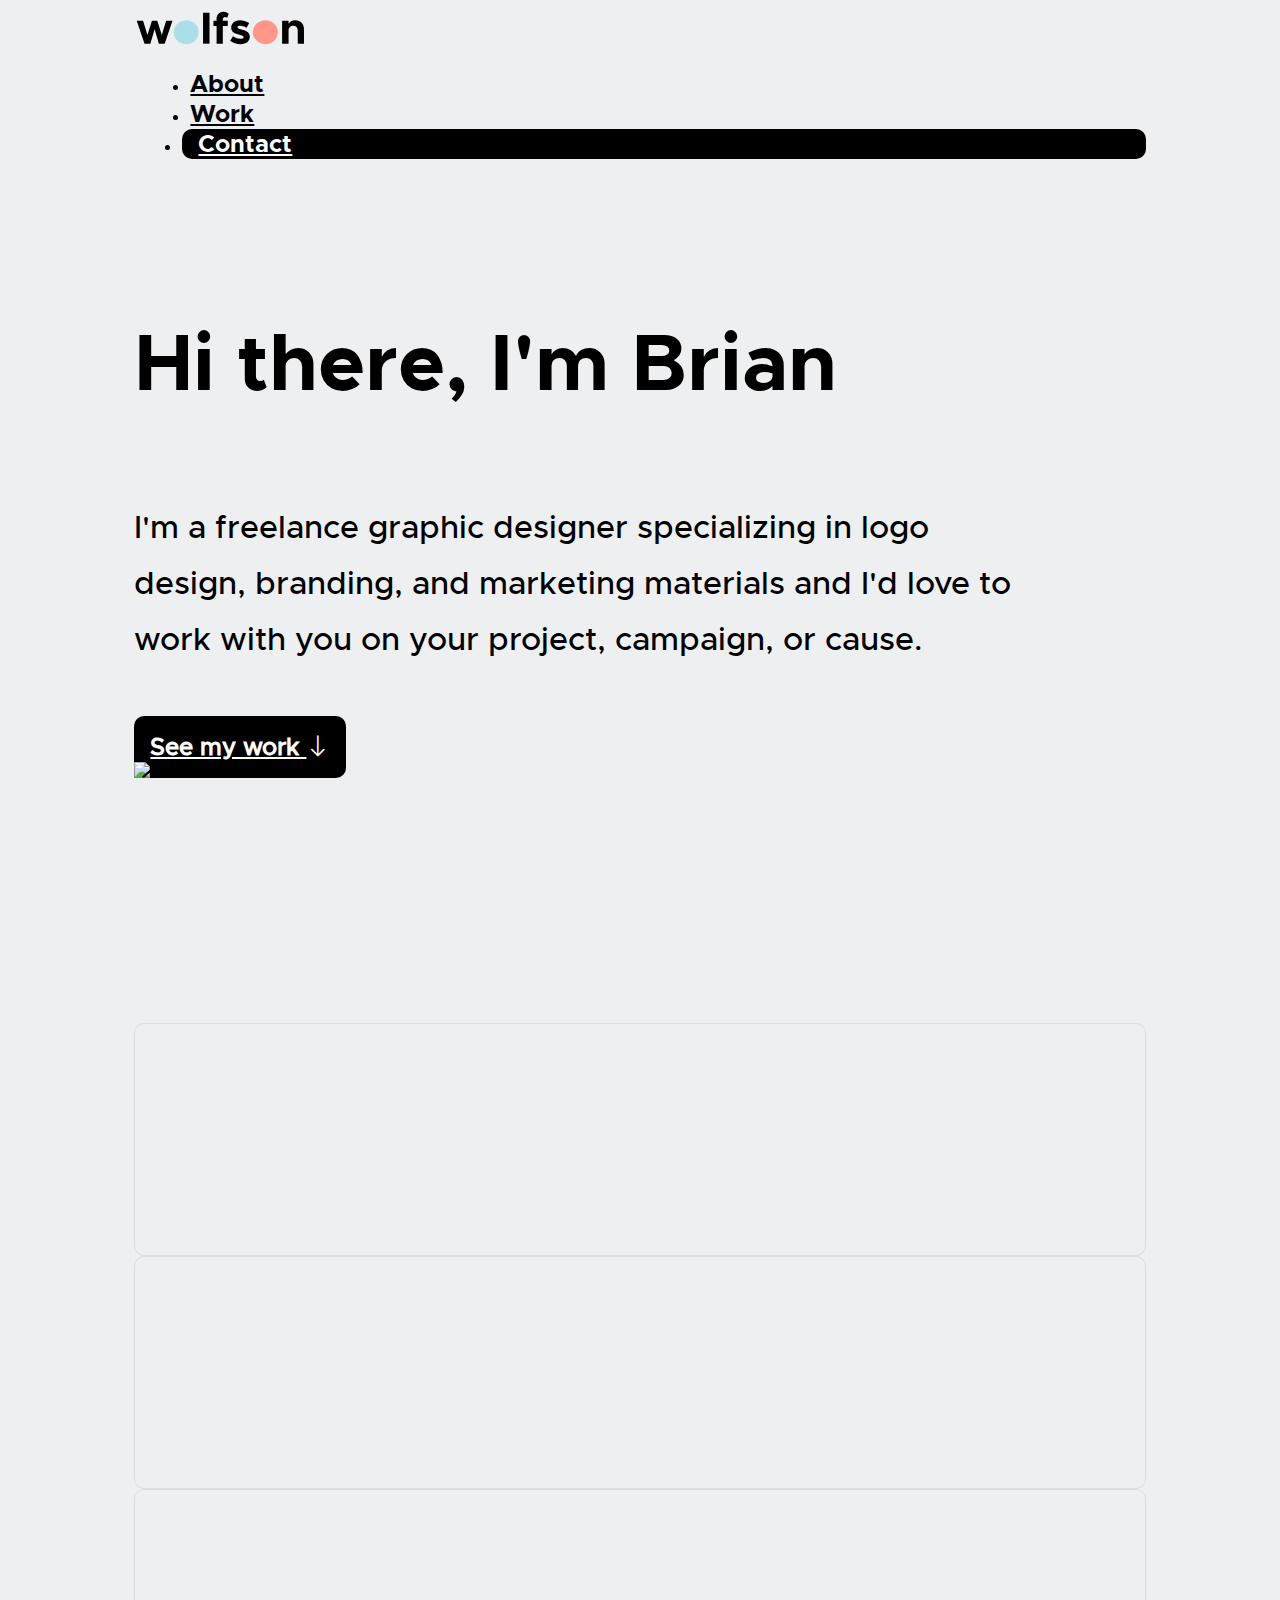
==== index.html @ 8f1c0a2b "1" ====
<!doctype html>
<html lang="en">
  <head>
    <meta charset="utf-8">
    <meta name="viewport" content="width=device-width, initial-scale=1">

    <meta name="title" content="Brian Wolfson - Graphic Designer in Washington, DC">
    <meta name="description" content="Brian Wolfson is an experienced graphic designer in Washington, D.C. I'm passionate about helping progressive campaigns and causes succeed.">
    <meta name="keywords" content="graphic design, washington d.c., political design, progressive, campaign, non-profit, branding">

    <meta name="robots" content="index, follow">
    <meta http-equiv="Content-Type" content="text/html; charset=utf-8">
    <meta name="language" content="English">
    <meta name="author" content="Brian Wolfson">

    <link href="https://cdn.jsdelivr.net/npm/bootstrap@5.1.3/dist/css/bootstrap.min.css" rel="stylesheet" integrity="sha384-1BmE4kWBq78iYhFldvKuhfTAU6auU8tT94WrHftjDbrCEXSU1oBoqyl2QvZ6jIW3" crossorigin="anonymous">
    <link rel="stylesheet" href="https://cdn.jsdelivr.net/npm/bootstrap-icons@1.8.0/font/bootstrap-icons.css">


    <link rel="stylesheet" href="https://unpkg.com/aos@next/dist/aos.css" />

    <link href="assets/style.css" rel="stylesheet">

    <link rel="icon" href="assets/img/favicon.png">

    <title>Brian Wolfson &bull; Graphic Designer</title>
  </head>
  <body>

    <div id="top"></div>

    <!-- Nav -->

    <nav class="navbar navbar-expand mx-auto">
      <div class="navbar-container container-fluid">
        <a class="navbar-brand" href="#">
          <img src="assets/img/fullcolorlogo.svg" height="40" alt="Brian Wolfson Logo">
        </a>
        <div class="collapse navbar-collapse" id="navbarSupportedContent">
          <ul class="navbar-nav ms-auto mb-2 mb-lg-0">
            <li class="nav-item">
              <a class="nav-link link-underline" href="#about">About</a>
            </li>
            <li class="nav-item">
              <a class="nav-link link-underline" href="#work">Work</a>
            </li>
            <!--<li class="nav-item">
              <a class="nav-link link-underline" href="#test">Testimonials</a>
            </li>-->
            <li class="nav-item nav-contact-button">
              <a class="nav-link" href="#contact">Contact</a>
            </li>
          </ul>
        </div>
      </div>
    </nav>

    <div class="hero-wrapper">
      <div class="hero-container container-fluid">
        <div class="row d-flex align-items-center">
          <div class="col-sm-7">
            <div class="hero-text">
              <h1>Hi there, I'm Brian</h1>
              <p>I'm a freelance graphic designer specializing in logo design, branding, and marketing materials and I'd love to work with you on your project, campaign, or cause.</p>
              <a type="button" href="#work" class="btn work-button">See my work <i class="bi bi-arrow-down"></i></a>
            </div>
          </div>
          <div class="col-sm-5">
            <div class="hero-text">
              <img class="d-block mx-lg-auto img-fluid" alt="#" src="assets/img/Headshot.png">
            </div>
          </div>
        </div>
      </div>
    </div>

    <div class="about-wrapper" id="about">
      <div class="about-container container-fluid">
        <div class="row d-flex ">
          <div class="col-sm-4 d-flex flex-column justify-content-around service-section">
              <div class="service-block">
                <div data-aos="fade-right">
                  <div class="d-flex align-items-center">
                    <div class="flex-shrink-0">
                      <div class="service-icon">
                        <i class="bi bi-vector-pen"></i>
                      </div>
                    </div>
                    <div class="flex-grow-1 service-block-text">
                      <h1>Visual Design</h1>
                    </div>
                  </div>
                </div>
              </div>

              <div class="service-block">
                <div data-aos="fade-right">
                  <div class="d-flex align-items-center">
                    <div class="flex-shrink-0">
                      <div class="service-icon">
                        <i class="bi bi-postcard"></i>
                      </div>
                    </div>
                    <div class="flex-grow-1 service-block-text">
                      <h1>Branding</h1>
                    </div>
                  </div>
                </div>
              </div>

              <div class="service-block">
                <div data-aos="fade-right">
                  <div class="d-flex align-items-center">
                    <div class="flex-shrink-0">
                      <div class="service-icon">
                        <i class="bi bi-map"></i>
                      </div>
                    </div>
                    <div class="flex-grow-1 service-block-text">
                      <h1>Marketing Materials</h1>
                    </div>
                  </div>
                </div>
              </div>
          </div>

          <div class="col-sm-8">
            <div class="bio-section">
              <div data-aos="fade-up">
                <h1>A Little Bit About Me</h1>
                <p>Experienced in both politics and design, I can bring a unique skill set, a breadth of knowledge, and a passion for design to your campaign or cause. I’ve previously worked on Capitol Hill, at a public affairs firm, on a successful Democratic state house campaign, and in the communications office of the Broward County Commission. Currently, I work as the in-house designer at <a target="_blank" class="hero-link" href="https://www.jstreet.org">J Street</a>, a progressive non-profit focused on a peaceful resolution to the Israeli-Palestinian conflict.</p>
              </div>
            </div>
          </div>
        </div>
      </div>
    </div>

    <div class="work-wrapper" id="work">
      <div class="work-container container-fluid">
        <div class="row">
          <div class="col-sm-4">
            <div data-aos="fade-up" class="work-block"><a href="https://www.behance.net/gallery/140203901/J-Street-Projects-March-2022" target="_blank">
              <img class="img-fluid" alt="" src="assets/img/portfolio/JStreetMarchPortfolio.png">
              <div class="work-text">
                <h1>J Street Projects, March 2022</h1>
                <p>In-house &bull; Marketing</p>
              </div>
            </a></div>
          </div>

          <div class="col-sm-4">
            <div data-aos="fade-up" class="work-block"><a href="https://www.behance.net/gallery/136981159/J-Street-Projects-January-2022" target="_blank">
              <img class="img-fluid" alt="" src="assets/img/portfolio/JStreetJanuaryPortfolio.png">
              <div class="work-text">
                <h1>J Street Projects, January 2022</h1>
                <p>In-house &bull; Marketing</p>
              </div>
            </a></div>
          </div>

          <div class="col-sm-4">
            <div data-aos="fade-up" class="work-block"><a href="https://www.behance.net/gallery/135945101/Grayson-Phillips-for-Congress" target="_blank">
              <img class="img-fluid" alt="" src="assets/img/portfolio/GraysonPhillips.png">
              <div class="work-text">
                <h1>Grayson Phillips for Congress</h1>
                <p>Portfolio Project &bull; Visual Design</p>
              </div>
            </a></div>
          </div>

        </div>
      </div>
    </div>

    <!--<div class="testimonial-wrapper" id="test">
    	<div class="testimonial-container container-fluid">
    		<div class="row testimonial-section">
    			<div data-aos="fade-right" class="col-sm-5">
    				<img class="img-fluid" alt="#" src="https://placekitten.com/650/650">
    			</div>
    			<div class="col-sm-7">
    				<div data-aos="fade-up" class="quote-block">
    					<div class="quote-wrapper">
    						<h1>"Lorem ipsum dolor sit amet, consectetur adipisicing elit, sed do eiusmod tempor incididunt ut labore et dolore magna aliqua. Ut enim ad minim veniam, quis nostrud exercitation ullamco."</h1>
    						<p>- Quote Author</p>
    					</div>
    				</div>
    			</div>
    		</div>
    	</div>
    </div>-->

    <div class="contact-wrapper" id="contact">
      <div class="contact-container container-fluid">
        <div class="row">
          <div class="col-sm-6">
            <div data-aos="fade-up" class="email-section">
              <h1>Let's Work Together</h1>
              <p>Do you have a project or product mind? Are you a candidate or cause looking for a digital brand? Let's work together! Send me an email at <a href="mailto:brian@brianwolfson.com" target="_blank">brian@brianwolfson.com</a></p>

              <a class="back-top" href="#top">Back to top <i class="bi bi-arrow-up"></i></a>
            </div>
          </div>

          <div class="col-sm-6">
            <div data-aos="fade-up" class="social-section">
              <h1>Let's Connect</h1>
              <div class="social-buttons">
                <div class="social-link">
                  <a target="_blank" href="https://twitter.com/wolfsonbs"><i class="bi bi-twitter"></i></a>
                </div>

                <div class="social-link">
                  <a target="_blank" href="https://www.linkedin.com/in/wolfsonbs/"><i class="bi bi-linkedin"></i></a>
                </div>

                <div class="social-link">
                  <a target="_blank" href="https://www.behance.net/wolfsonbs"><i class="bi bi-behance"></i></a>
                </div>
              </div>
            </div>
          </div>
        </div>
      </div>
    </div>



    <script src="https://cdn.jsdelivr.net/npm/bootstrap@5.1.3/dist/js/bootstrap.bundle.min.js" integrity="sha384-ka7Sk0Gln4gmtz2MlQnikT1wXgYsOg+OMhuP+IlRH9sENBO0LRn5q+8nbTov4+1p" crossorigin="anonymous"></script>
    <script src="https://unpkg.com/aos@next/dist/aos.js"></script>
    <script>
      AOS.init();
    </script>
  </body>
</html>
---- assets/style.css ----
/* ROOT */

:root {
  --beige: #eeeff1;
  --white: #fff;
  --black: #000;
  --gray: #494949;
  --red: #ff968a;
  --blue: #acdee7;
}

@font-face {
  font-family: "Metropolis-Bold";
  src: url("../assets/fonts/metropolis-bold-webfont.woff") format("woff");
  src: url("../assets/fonts/metropolis-bold-webfont.woff2") format("woff2");
  font-weight: 700;
}

@font-face {
  font-family: "Metropolis-Medium";
  src: url("../assets/fonts/metropolis-medium-webfont.woff") format("woff");
  src: url("../assets/fonts/metropolis-medium-webfont.woff2") format("woff2");
  font-weight: 400;
}

html, body {
  font-family: 'Metropolis-Medium', sans-serif;
  background-color: var(--beige);
  overflow-x: hidden;
}

h1, h2, h3, h4, h5, h6 {
  font-weight: 700;
  font-family: 'Metropolis-Bold', sans-serif;
}

/* NAVBAR */

.navbar a {
  color: var(--black);
}

.navbar-brand {
  padding-left: 0;
  margin-left: 0;
}

@media (min-width: 996px){
  .navbar {
    height: 10vh;
    min-height: 59px;
  }

  .nav-link {
    font-size: 1.5rem;
    font-weight: 700;
    font-family: 'Metropolis-Bold', sans-serif;
  }

  .link-underline {
    background-image: linear-gradient(90deg, var(--blue), var(--red));
    background-size: 0% 4px;
    background-repeat: no-repeat;
    background-position: left bottom;
    transition: background-size 300ms ease;
  }

  .link-underline:hover {
    background-size: 100% 4px;
    color: var(--black);
  }

  .link-underline:focus {
    color: var(--black);
  }

  .nav-item {
    margin-left: 1rem;
    margin-right: 1rem;
  }

  .nav-contact-button {
    background-color: var(--black);
    border-radius: 10px;
    margin-left: .5rem;
    transition: all 300ms ease;
    padding: 0 1rem;
    margin-right: 0;
  }

  .nav-contact-button a {
    color: var(--white);
  }

  .nav-contact-button:hover {
    box-shadow: -5px -5px 30px 5px var(--blue), 5px 5px 30px 5px var(--red);
  }

  .nav-contact-button:hover a {
    color: var(--white);
  }

  .nav-contact-button a:focus  {
    color: var(--white);
  }
}

@media (max-width: 996px) {
  .navbar {
    height: 10vh;
    padding: 8px 0;
  }

  .link-underline {
    display: none;
  }

  .nav-item {
    font-size: 1.25rem;
    padding-bottom: 0.75rem;
    border-bottom: 1px solid #eee;
  }

  .nav-contact-button {
    text-align: center;
    background-color: var(--black);
    width: 100%;
    padding: 0 1rem;
    font-weight: 700;
    height: 3rem;
    font-size: 1.25rem;
    border-radius: 10px;
    -webkit-border-radius: 10px;
    transition: all 300ms ease;
    margin-top: 0.5rem;
  }

  .nav-contact-button a {
    color: var(--white);
  }

  .nav-contact-button a:focus {
    color: var(--white);
    background-color: var(--black);
    border-radius: 10px;
    -webkit-border-radius: 10px;
  }
}

/* HERO */

@media (min-width: 996px) {
  .hero-container {
    padding-top: 10rem;
    padding-bottom: 5rem;
  }

  .work-button {
    background-color: var(--black);
    border-radius: 10px;
    -webkit-border-radius: 10px;
    transition: all 300ms ease;
    padding: 1rem;
    color: var(--white);
    font-size: 1.5rem;
    font-weight: 700;
  }

  .work-button:hover {
    color: var(--white);
    box-shadow: -5px -5px 30px 5px var(--blue), 5px 5px 30px 5px var(--red);
  }

  .work-button:focus {
    box-shadow: none;
    outline: 0;
  }

  .hero-container h1 {
    font-size: 5rem;
    padding-bottom: 2rem;
  }

  .hero-container p {
    font-size: 2rem;
    padding-bottom: 2rem;
    padding-right: 8rem;
    line-height: 1.75;
  }
}

@media (min-width: 2000px) {
  .hero-container p {
    line-height: 2;
  }
}

@media (max-width: 996px) {
  .hero-container .row {
  flex-direction: column-reverse;
  }

  .hero-text {
    margin: 0 1rem;
  }

  .hero-container {
    padding-top: 3rem;
  }

  .hero-container h1 {
    font-size: 3rem;
    padding-bottom: 0.75rem;
  }

  .hero-container p {
    font-size: 1.25rem;
    padding-bottom: 0.75rem;
  }

  .hero-container img {
    padding-bottom: 1rem;
  }

  .work-button {
    background-color: var(--black);
    border-radius: 10px;
    -webkit-border-radius: 10px;
    transition: all 300ms ease;
    width: 100%;
    text-align: center;
    -webkit-appearance: none;
    color: var(--white);
    font-size: 1.5rem;
    font-weight: 700;
  }

  .work-button:focus, .work-button:active, .work-button:visited {
    color: var(--white);
  }
}

/* ABOUT */

.hero-link {
  text-decoration: none;
  color: var(--black);
  font-weight: 700;
  background-image: linear-gradient(90deg, var(--blue), var(--red));
  background-size: 0% 4px;
  background-repeat: no-repeat;
  background-position: left bottom;
  transition: background-size 300ms ease;
  display: inline;
  padding: .25rem 0;
}

.hero-link:hover {
  background-size: 100% 4px;
  color: var(--black);
}

@media (max-width: 996px) {
  .service-section {
    margin-top: 2.5rem;
    margin-bottom: 1rem;
  }

  .about-container {
    flex-direction: column-reverse;
  }

  .service-block {
    border: 1px solid #ddd;
    border-radius: 10px;
    -webkit-border-radius: 10px;
    margin: 0 1rem 1rem;
    padding: 1rem;
  }

  .service-block h1 {
    font-size: 1.5rem;
    padding-bottom: 0;
    margin-bottom: 0;
  }

  .service-block p {
    font-size: 1.25rem;
    padding-bottom: 0;
    margin-bottom: 0;
  }

  .service-block i {
    background-color: var(--black);
    color: var(--white);
    border-radius: 50%;
    height: 3.5rem;
    width: 3.5rem;
    line-height: 3.5rem;
    font-size: 1.25rem;
    display: inline-block;
    text-align: center;
    margin-left: 1rem;
    margin-right: .75rem;
  }

  .bio-section {
    margin: 2rem 1rem;
  }

  .bio-section h1 {
    font-size: 2.5rem;
    padding-bottom: 1rem;
  }

  .bio-section p {
    font-size: 1.25rem;
  }
}

@media (min-width: 996px) {
  .about-container {
    padding-top: 10rem;
    padding-bottom: 5rem;
  }

  .bio-section h1 {
    font-size: 4rem;
    padding-bottom: 1.5rem;
  }

  .bio-section p {
    font-size: 1.75rem;
    line-height: 1.75;
  }

  .bio-section {
    padding: 0 5rem;
  }

  .service-block {
    border: 1px solid #ddd;
    border-radius: 10px;
    -webkit-border-radius: 10px;
    margin-top: 0;
    transition: all 300ms ease;
    padding: 1rem 0;
  }

  .service-block:hover {
    box-shadow: -5px -5px 30px 5px #acdee7, 5px 5px 30px 5px #ff968a;
  }

  .service-block-text {
    padding: 1rem;
    margin: 1rem 0;
  }

  .service-block h1 {
    font-size: 1.75rem;
    padding-bottom: 0;
    margin-bottom: 0;
  }

  .service-block p {
    font-size: 2rem;
    padding-bottom: 0;
    margin-bottom: 0;
  }

  .service-block i {
    background-color: var(--black);
    color: var(--white);
    border-radius: 50%;
    height: 5rem;
    width: 5rem;
    line-height: 5rem;
    font-size: 1.5rem;
    display: inline-block;
    text-align: center;
    margin: 0 1.5rem;
  }
}

@media (min-width: 2000px) {
  .bio-section p {
    line-height: 2;
  }
}

/* WORK */

  .work-block h1 {
    font-size: 2rem;
    display: inline;
    line-height: 1.25;
    font-weight: 700;
    background-image: linear-gradient(90deg, var(--blue), var(--red));
    background-size: 0% 4px;
    background-repeat: no-repeat;
    background-position: left bottom;
    transition: background-size 300ms ease;
  }

  .work-block a {
    text-decoration: none;
    color: var(--black);
  }

  .work-block h1:hover {
    background-size: 100% 4px;
  }

@media (max-width: 996px) {
  .work-container {
    width: 95%;
    padding-top: 2.5rem;
    padding-bottom: 2.5rem;
  }

  .work-block img {
    padding-top: 1rem;
    padding-bottom: 1rem;
  }

  .work-block p {
    padding-top: .75rem;
    font-size: 1.5rem;
  }
}

@media (min-width: 996px) {
  .work-container {
    padding-top: 5rem;
    padding-bottom: 10rem;
    padding-left: 0;
    padding-right: 0;
  }

  .work-text {
    padding-top: 2rem;
  }

  .work-block p {
    font-size: 1.5rem;
    padding-top: .75rem;
    color: var(--black);
    text-decoration: none;
  }
}

/* TESTIMONIALS */

@media (max-width: 996px) {
  .testimonial-wrapper {
    background: linear-gradient(to top, var(--blue), var(--red));
  }

  .testimonial-container {
    padding-top: 5rem;
  }

  .quote-block {
    color: var(--white);
    padding: 2rem 0 3rem;
  }

  .quote-block p {
    font-size: 1.5rem;
  }
}

@media (min-width: 996px) {
  .testimonial-wrapper {
    background: linear-gradient(to right, var(--blue), var(--red));
  }

  .testimonial-container {
    padding-top: 10rem;
    padding-bottom: 10rem;
  }

  .quote-block h1 {
    line-height: 1.75;
    font-size: 2.5rem;
  }

  .testimonial-section {
    display: flex;
    align-items: stretch;
  }

  .col-sm-7 {
    display: flex;
    align-items: stretch;
  }

  .quote-block {
    color: var(--white);
    align-items: center;
    display: flex;
    margin: 0 5rem;
  }

  .quote-block p {
    font-size: 2rem;
  }
}

/* CONTACT */

@media (max-width: 996px) {
  .contact-container {
    padding-top: 2.5rem;
    padding-bottom: 2.5rem;
  }

  .contact-container .col-sm-6 {
    margin-bottom: 2.5rem;
  }

  .email-section p {
    font-size: 1.25rem;
    line-height: 1.75;
    margin-top: 2rem;
  }

  .email-section a {
    color: var(--black);
    display: inline;
    padding: .25rem 0;
    font-weight: 700;
    background-image: linear-gradient(90deg, var(--blue), var(--red));
    background-size: 0% 4px;
    background-repeat: no-repeat;
    background-position: left bottom;
    transition: background-size 300ms ease;
    text-decoration: none;
  }

  .contact-container h1 {
    font-size: 40px;
  }

  .social-buttons {
    display: flex;
    justify-content: space-around;
  }

  .social-link i {
    background-color: var(--black);
    color: var(--white);
    border-radius: 50%;
    height: 4rem;
    width: 4rem;
    line-height: 4rem;
    font-size: 1.5rem;
    display: inline-block;
    text-align: center;
    margin-top: 1rem;
  }
}

@media (min-width: 996px) {
  .contact-container {
    padding: 5rem 0;
    overflow-x: hidden;
  }

  .email-section {
    padding-right: 2rem;
  }

  .social-section {
    padding-left: 2rem;
  }

  .email-section, .social-section h1 {
    font-size: 40px;
  }

  .email-section p {
    font-size: 1.75rem;
    line-height: 1.75;
    margin-top: 2rem;
  }

  .email-section a {
    color: var(--black);
    display: inline;
    padding: .25rem 0;
    font-weight: 700;
    background-image: linear-gradient(90deg, var(--blue), var(--red));
    background-size: 0% 4px;
    background-repeat: no-repeat;
    background-position: left bottom;
    transition: background-size 300ms ease;
    text-decoration: none;
  }

  .email-section a:hover {
    background-size: 100% 4px;
  }

  .back-top {
    font-size: 1.25rem;
  }

  .social-buttons {
    display: flex;
    justify-content: start;
  }

  .social-link i {
    background-color: var(--black);
    color: var(--white);
    border-radius: 50%;
    height: 4rem;
    width: 4rem;
    line-height: 4rem;
    font-size: 1.5rem;
    display: inline-block;
    text-align: center;
    transition: all 300ms ease;
    margin-top: 2rem;
  }

  .social-link:not(:last-child) {
    margin-right: 3rem;
  }

  .social-link i:hover {
    box-shadow: -5px -5px 30px 5px #acdee7, 5px 5px 30px 5px #ff968a;
  }
}

/* CONTAINER RESIZE */

@media (min-width: 996px) {
  .container-fluid {
    width: 80%;
    margin-left: 10%;
  }
}

@media (min-width:2400px) {
  .container-fluid {
    width: 80%;
    margin-left: 10%;
  }

  .testimonial-wrapper .container-fluid {
    width: 80%;
    margin-left: 10%;
  }
}
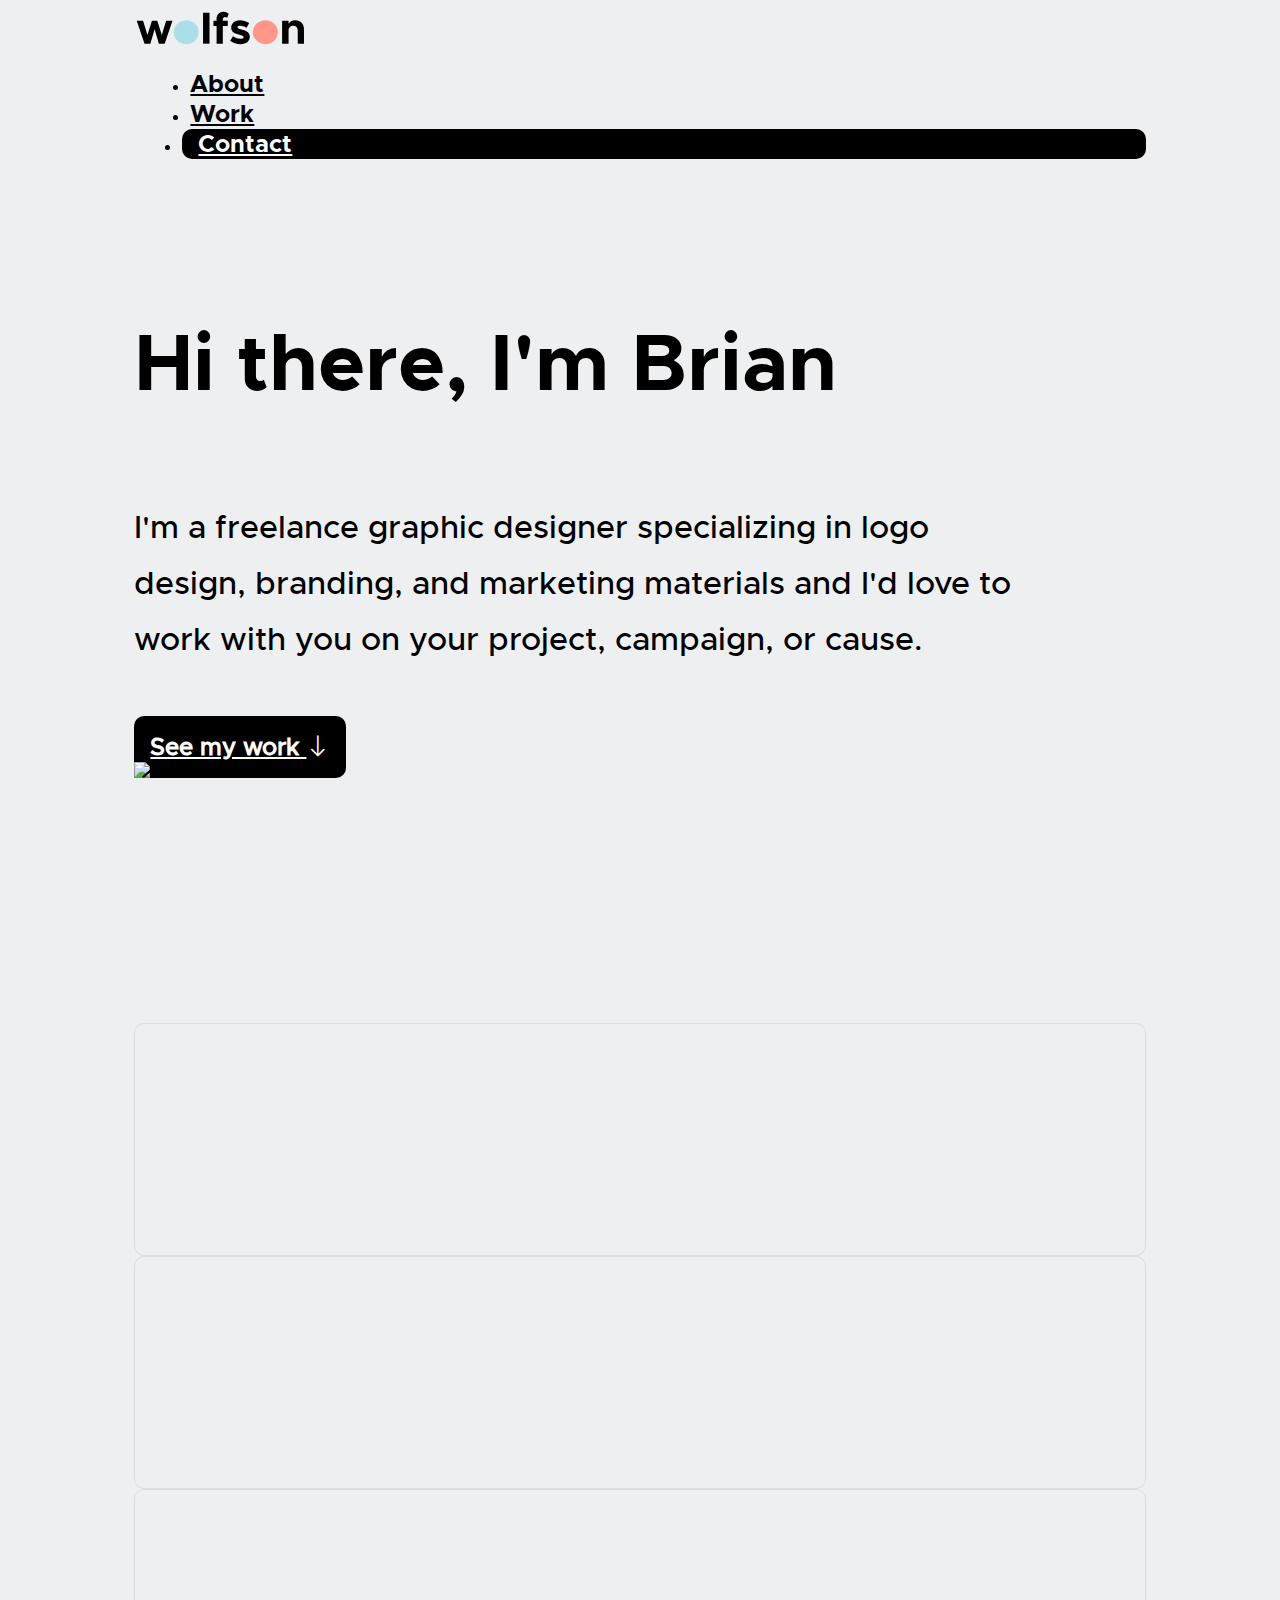
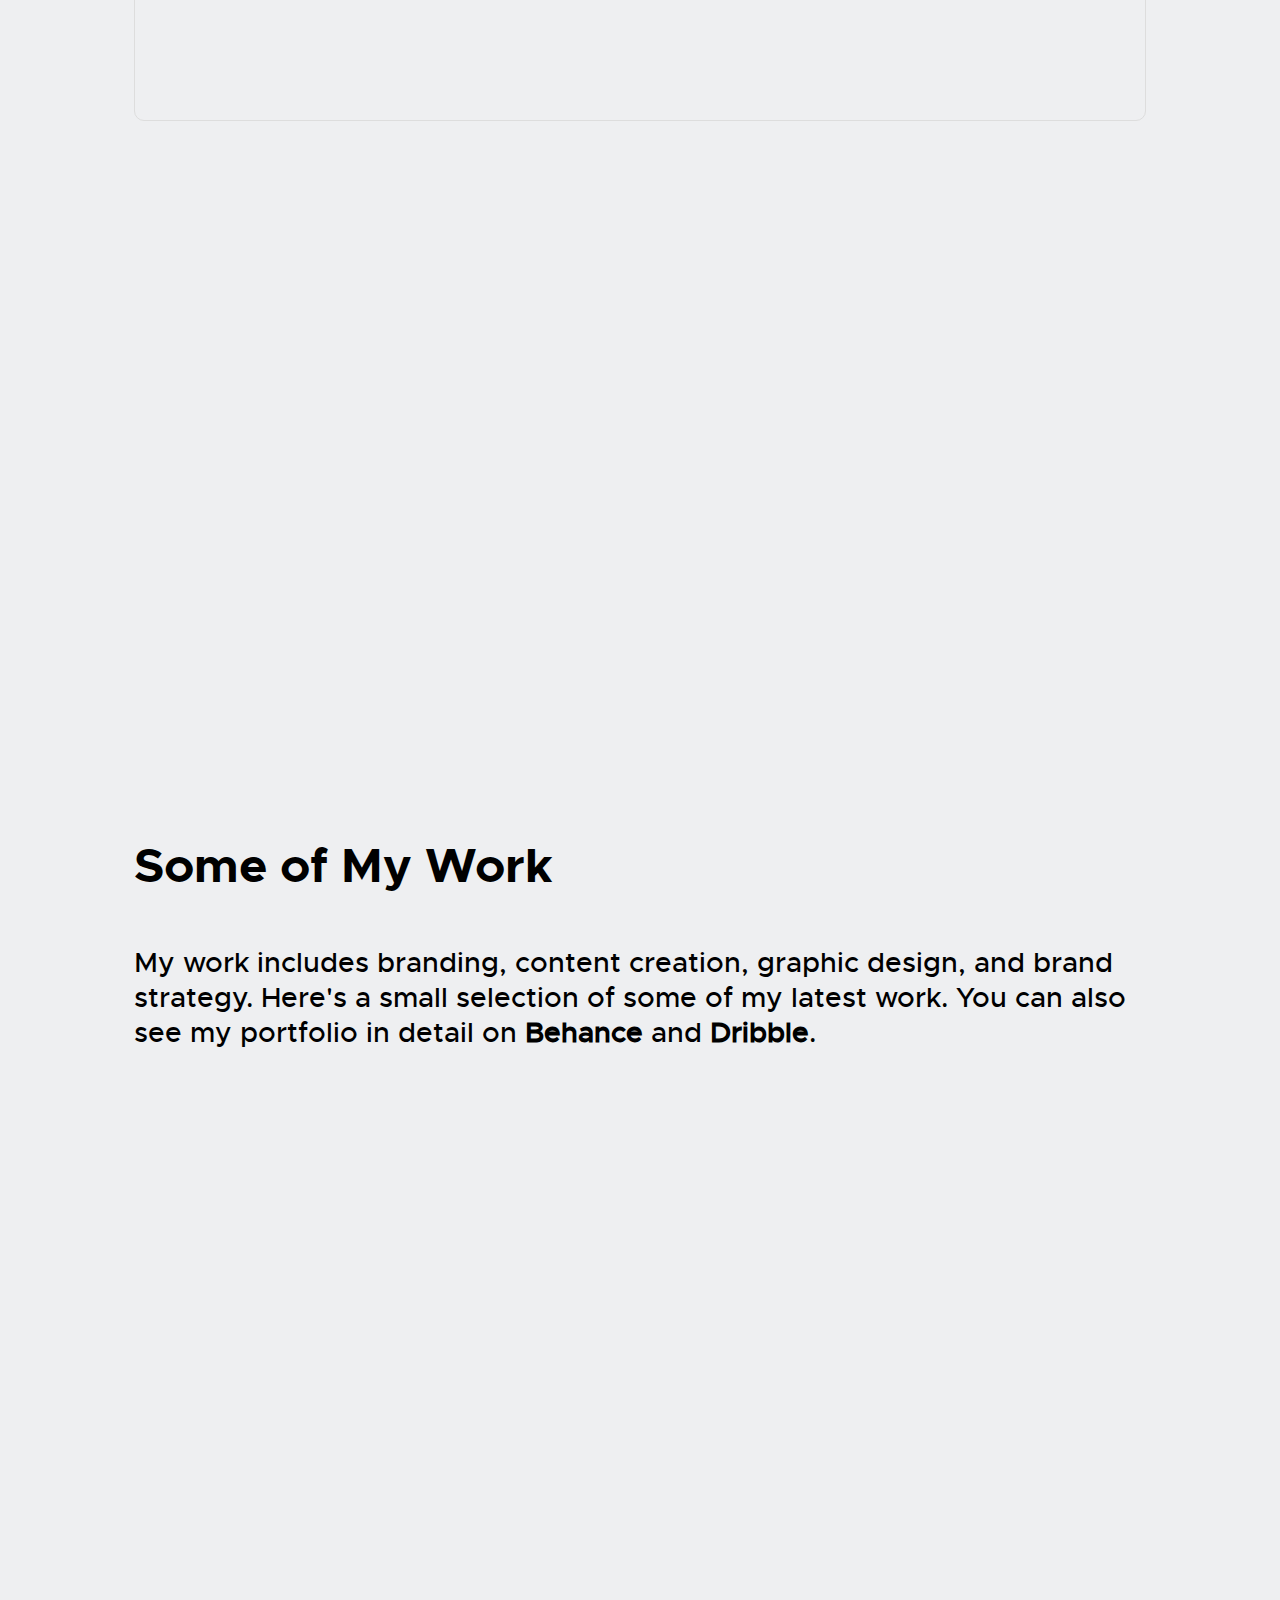
==== commit 7a7e3200: "1" ====
--- a/index.html
+++ b/index.html
@@ -76,37 +76,23 @@
 
     <div class="about-wrapper" id="about">
       <div class="about-container container-fluid">
-        <div class="row d-flex ">
+        <div class="row d-flex">
           <div class="col-sm-4 d-flex flex-column justify-content-around service-section">
-              <div class="service-block">
-                <div data-aos="fade-right">
-                  <div class="d-flex align-items-center">
-                    <div class="flex-shrink-0">
-                      <div class="service-icon">
-                        <i class="bi bi-vector-pen"></i>
-                      </div>
-                    </div>
-                    <div class="flex-grow-1 service-block-text">
-                      <h1>Visual Design</h1>
-                    </div>
-                  </div>
-                </div>
-              </div>
-
-              <div class="service-block">
-                <div data-aos="fade-right">
-                  <div class="d-flex align-items-center">
-                    <div class="flex-shrink-0">
-                      <div class="service-icon">
-                        <i class="bi bi-postcard"></i>
-                      </div>
-                    </div>
-                    <div class="flex-grow-1 service-block-text">
-                      <h1>Branding</h1>
-                    </div>
-                  </div>
-                </div>
-              </div>
+
+            <div class="service-block">
+              <div data-aos="fade-right">
+                <div class="d-flex align-items-center">
+                  <div class="flex-shrink-0">
+                    <div class="service-icon">
+                      <i class="bi bi-postcard"></i>
+                    </div>
+                  </div>
+                  <div class="flex-grow-1 service-block-text">
+                    <h1>Branding</h1>
+                  </div>
+                </div>
+              </div>
+            </div>
 
               <div class="service-block">
                 <div data-aos="fade-right">
@@ -117,7 +103,22 @@
                       </div>
                     </div>
                     <div class="flex-grow-1 service-block-text">
-                      <h1>Marketing Materials</h1>
+                      <h1>Visual Design</h1>
+                    </div>
+                  </div>
+                </div>
+              </div>
+
+              <div class="service-block">
+                <div data-aos="fade-right">
+                  <div class="d-flex align-items-center">
+                    <div class="flex-shrink-0">
+                      <div class="service-icon">
+                        <i class="bi bi-signpost-2"></i>
+                      </div>
+                    </div>
+                    <div class="flex-grow-1 service-block-text">
+                      <h1>Brand Strategy</h1>
                     </div>
                   </div>
                 </div>
@@ -128,7 +129,7 @@
             <div class="bio-section">
               <div data-aos="fade-up">
                 <h1>A Little Bit About Me</h1>
-                <p>Experienced in both politics and design, I can bring a unique skill set, a breadth of knowledge, and a passion for design to your campaign or cause. I’ve previously worked on Capitol Hill, at a public affairs firm, on a successful Democratic state house campaign, and in the communications office of the Broward County Commission. Currently, I work as the in-house designer at <a target="_blank" class="hero-link" href="https://www.jstreet.org">J Street</a>, a progressive non-profit focused on a peaceful resolution to the Israeli-Palestinian conflict.</p>
+                <p>Experienced in both politics and design, I can bring a unique skill set, a breadth of knowledge, and a passion for design to your campaign or cause. I’ve previously on a successful Democratic campaign, in both federal and local government, and in the public affairs sector. Currently, I work as the in-house designer at <a target="_blank" class="about-link" href="https://www.jstreet.org">J Street</a>, a progressive non-profit focused on a peaceful resolution to the Israeli-Palestinian conflict.</p>
               </div>
             </div>
           </div>
@@ -138,34 +139,48 @@
 
     <div class="work-wrapper" id="work">
       <div class="work-container container-fluid">
+        <h1 class="work-section-title">Some of My Work</h1>
+        <p class="work-section-text">My work includes branding, content creation, graphic design, and brand strategy. Here's a small selection of some of my latest work. You can also see my portfolio in detail on <a target="_blank" class="about-link" href="https://www.behance.net/wolfsonbs">Behance</a> and <a target="_blank" class="about-link" href="https://dribbble.com/brianwolfson">Dribble</a>.</p>
         <div class="row">
-          <div class="col-sm-4">
-            <div data-aos="fade-up" class="work-block"><a href="https://www.behance.net/gallery/140203901/J-Street-Projects-March-2022" target="_blank">
-              <img class="img-fluid" alt="" src="assets/img/portfolio/JStreetMarchPortfolio.png">
-              <div class="work-text">
-                <h1>J Street Projects, March 2022</h1>
-                <p>In-house &bull; Marketing</p>
-              </div>
+          <div data-aos="fade-up" class="col-sm-4">
+            <div class="work-block"><a href="" alt="" target="_blank">
+              <a target="_blank" href="https://dribbble.com/shots/18379427/?apply_modal=true&from_modal_cta=true&utm_source=Clipboard_Shot&utm_campaign=brianwolfson&utm_content=J%20Street%20Social%20Media%20Rebranding&utm_medium=Social_Share&utm_source=Clipboard_Shot&utm_campaign=brianwolfson&utm_content=J%20Street%20Social%20Media%20Rebranding&utm_medium=Social_Share">
+                <div class="work-img-wrapper">
+                  <img alt="" class="img-fluid d-block" src="assets/img/portfolio/JStreetSocialMockupSquare.png">
+                </div>
+                <div class="work-description">
+                  <h2 class="work-link">J Street Social Media Rebrand</h2>
+                  <p>In-house &bull; Branding</p>
+                </div>
+              </a>
             </a></div>
           </div>
 
-          <div class="col-sm-4">
-            <div data-aos="fade-up" class="work-block"><a href="https://www.behance.net/gallery/136981159/J-Street-Projects-January-2022" target="_blank">
-              <img class="img-fluid" alt="" src="assets/img/portfolio/JStreetJanuaryPortfolio.png">
-              <div class="work-text">
-                <h1>J Street Projects, January 2022</h1>
-                <p>In-house &bull; Marketing</p>
-              </div>
+          <div data-aos="fade-up" class="col-sm-4">
+            <div class="work-block"><a href="" alt="" target="_blank">
+              <a target="_blank" href="https://dribbble.com/shots/18379464-The-Oregon-Coalition-Print-Branding?utm_source=Clipboard_Shot&utm_campaign=brianwolfson&utm_content=The%20Oregon%20Coalition%20Print%20Branding&utm_medium=Social_Share&utm_source=Clipboard_Shot&utm_campaign=brianwolfson&utm_content=The%20Oregon%20Coalition%20Print%20Branding&utm_medium=Social_Share">
+                <div class="work-img-wrapper">
+                  <img alt="" class="img-fluid d-block" src="assets/img/portfolio/OregonCoalitionMockupSquare.png">
+                </div>
+                <div class="work-description">
+                  <h2 class="work-link">The Oregon Coalition</h2>
+                  <p>Portfolio Project &bull; Branding</p>
+                </div>
+              </a>
             </a></div>
           </div>
 
-          <div class="col-sm-4">
-            <div data-aos="fade-up" class="work-block"><a href="https://www.behance.net/gallery/135945101/Grayson-Phillips-for-Congress" target="_blank">
-              <img class="img-fluid" alt="" src="assets/img/portfolio/GraysonPhillips.png">
-              <div class="work-text">
-                <h1>Grayson Phillips for Congress</h1>
-                <p>Portfolio Project &bull; Visual Design</p>
-              </div>
+          <div data-aos="fade-up" class="col-sm-4">
+            <div class="float-end work-block"><a href="" alt="" target="_blank">
+              <a target="_blank" href="https://dribbble.com/shots/18388753-Grayson-Phillips-for-Congress?new_shot_upload=true&utm_source=Clipboard_Shot&utm_campaign=brianwolfson&utm_content=Grayson%20Phillips%20for%20Congress&utm_medium=Social_Share&utm_source=Clipboard_Shot&utm_campaign=brianwolfson&utm_content=Grayson%20Phillips%20for%20Congress&utm_medium=Social_Share">
+                <div class="work-img-wrapper">
+                  <img alt="" class="img-fluid d-block" src="assets/img/portfolio/GraysonPhillipsMockupSquare.png">
+                </div>
+                <div class="work-description">
+                  <h2 class="work-link">Grayson Phillips for Congress</h2>
+                  <p>Portfolio Project &bull; Branding</p>
+                </div>
+              </a>
             </a></div>
           </div>
 
@@ -197,7 +212,7 @@
           <div class="col-sm-6">
             <div data-aos="fade-up" class="email-section">
               <h1>Let's Work Together</h1>
-              <p>Do you have a project or product mind? Are you a candidate or cause looking for a digital brand? Let's work together! Send me an email at <a href="mailto:brian@brianwolfson.com" target="_blank">brian@brianwolfson.com</a></p>
+              <p>Do you have a project or product in mind? Are you a candidate or cause looking for a digital brand? Let's work together! Send me an email at <a href="mailto:brian@brianwolfson.com" target="_blank">brian@brianwolfson.com</a></p>
 
               <a class="back-top" href="#top">Back to top <i class="bi bi-arrow-up"></i></a>
             </div>
@@ -218,14 +233,16 @@
                 <div class="social-link">
                   <a target="_blank" href="https://www.behance.net/wolfsonbs"><i class="bi bi-behance"></i></a>
                 </div>
-              </div>
-            </div>
-          </div>
-        </div>
-      </div>
-    </div>
-
-
+
+                <div class="social-link">
+                  <a target="_blank" href="https://dribbble.com/brianwolfson"><i class="bi bi-dribbble"></i></a>
+                </div>
+              </div>
+            </div>
+          </div>
+        </div>
+      </div>
+    </div>
 
     <script src="https://cdn.jsdelivr.net/npm/bootstrap@5.1.3/dist/js/bootstrap.bundle.min.js" integrity="sha384-ka7Sk0Gln4gmtz2MlQnikT1wXgYsOg+OMhuP+IlRH9sENBO0LRn5q+8nbTov4+1p" crossorigin="anonymous"></script>
     <script src="https://unpkg.com/aos@next/dist/aos.js"></script>
--- a/assets/style.css
+++ b/assets/style.css
@@ -34,6 +34,10 @@
   font-family: 'Metropolis-Bold', sans-serif;
 }
 
+::selection {
+  background: var(--red);
+}
+
 /* NAVBAR */
 
 .navbar a {
@@ -242,7 +246,7 @@
 
 /* ABOUT */
 
-.hero-link {
+.about-link {
   text-decoration: none;
   color: var(--black);
   font-weight: 700;
@@ -255,7 +259,7 @@
   padding: .25rem 0;
 }
 
-.hero-link:hover {
+.about-link:hover {
   background-size: 100% 4px;
   color: var(--black);
 }
@@ -325,7 +329,7 @@
   }
 
   .bio-section h1 {
-    font-size: 4rem;
+    font-size: 48px;
     padding-bottom: 1.5rem;
   }
 
@@ -390,26 +394,64 @@
 
 /* WORK */
 
-  .work-block h1 {
-    font-size: 2rem;
-    display: inline;
-    line-height: 1.25;
-    font-weight: 700;
-    background-image: linear-gradient(90deg, var(--blue), var(--red));
-    background-size: 0% 4px;
-    background-repeat: no-repeat;
-    background-position: left bottom;
-    transition: background-size 300ms ease;
-  }
-
-  .work-block a {
-    text-decoration: none;
-    color: var(--black);
-  }
-
-  .work-block h1:hover {
-    background-size: 100% 4px;
-  }
+.work-block a {
+  text-decoration: none;
+}
+
+.work-link {
+  text-decoration: none;
+  color: var(--black);
+  font-weight: 700;
+  background-image: linear-gradient(90deg, var(--blue), var(--red));
+  background-size: 0% 4px;
+  background-repeat: no-repeat;
+  background-position: left bottom;
+  transition: background-size 300ms ease;
+  display: inline;
+  padding: .125rem 0;
+}
+
+.work-link:hover {
+  background-size: 100% 4px;
+  color: var(--black);
+}
+
+.work-section-title {
+  font-size: 48px;
+  padding-bottom: 1rem;
+}
+
+.work-section-text {
+  font-size: 1.75rem;
+  padding-bottom: 1rem;
+}
+
+.work-description {
+  margin-top: 2rem;
+  color: #000;
+}
+
+.work-description p {
+  font-size: 1.75rem;
+  text-decoration: none;
+  padding-top: .5rem;
+}
+
+.work-description h2 {
+  font-size: 2.25rem;
+  line-height: 1.4;
+}
+
+.work-img-wrapper img {
+  border-radius: 10px;
+  -webkit-border-radius: 10px;
+  transition: all 300ms ease;
+}
+
+.work-img-wrapper img:hover {
+  box-shadow: -7px -7px 45px 7px #acdee7, 7px 7px 45px 7px #ff968a;
+}
+
 
 @media (max-width: 996px) {
   .work-container {
@@ -432,7 +474,7 @@
 @media (min-width: 996px) {
   .work-container {
     padding-top: 5rem;
-    padding-bottom: 10rem;
+    padding-bottom: 5rem;
     padding-left: 0;
     padding-right: 0;
   }
@@ -446,6 +488,11 @@
     padding-top: .75rem;
     color: var(--black);
     text-decoration: none;
+  }
+
+  .center-block {
+    width: 90%;
+    margin-left: 5%;
   }
 }
 
@@ -539,7 +586,7 @@
   }
 
   .contact-container h1 {
-    font-size: 40px;
+    font-size: 48px;
   }
 
   .social-buttons {
@@ -564,19 +611,15 @@
 @media (min-width: 996px) {
   .contact-container {
     padding: 5rem 0;
-    overflow-x: hidden;
+    overflow: hidden;
   }
 
   .email-section {
     padding-right: 2rem;
   }
 
-  .social-section {
-    padding-left: 2rem;
-  }
-
-  .email-section, .social-section h1 {
-    font-size: 40px;
+  .email-section h1, .social-section h1 {
+    font-size: 3rem;
   }
 
   .email-section p {
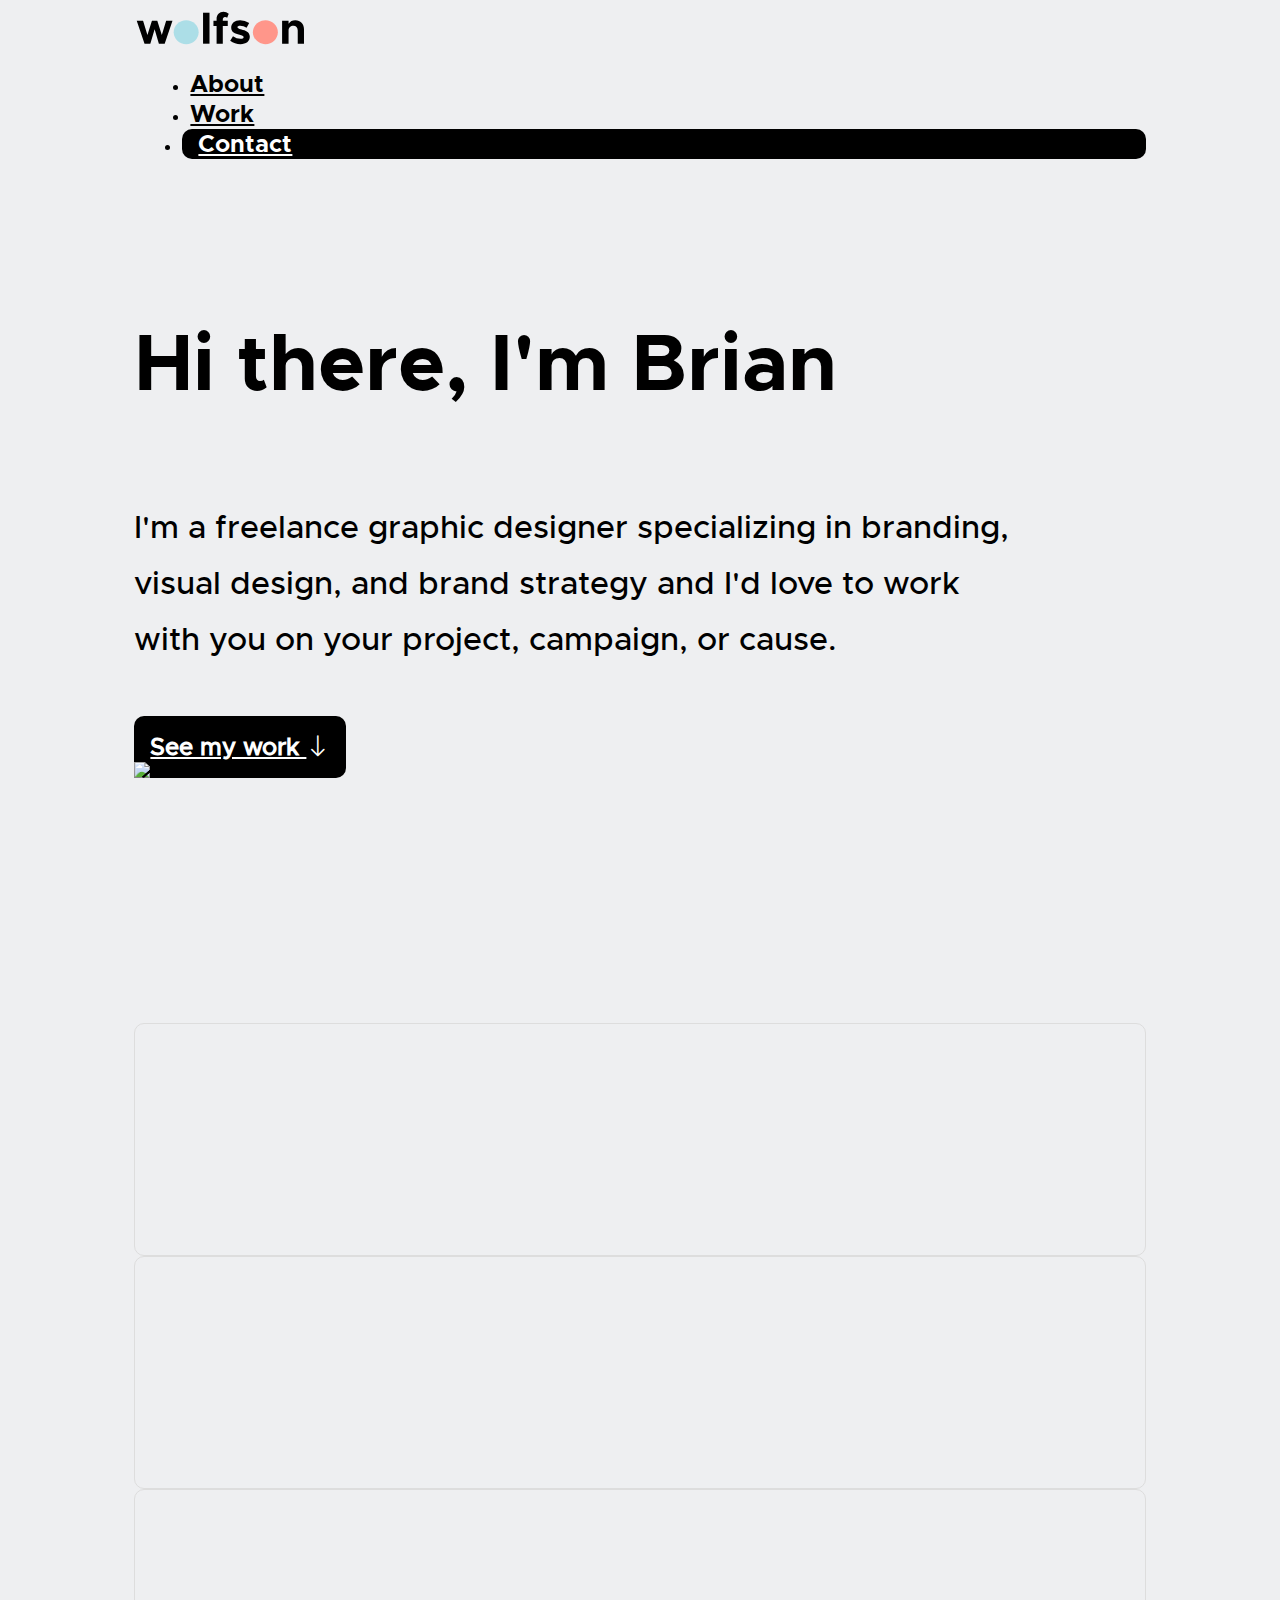
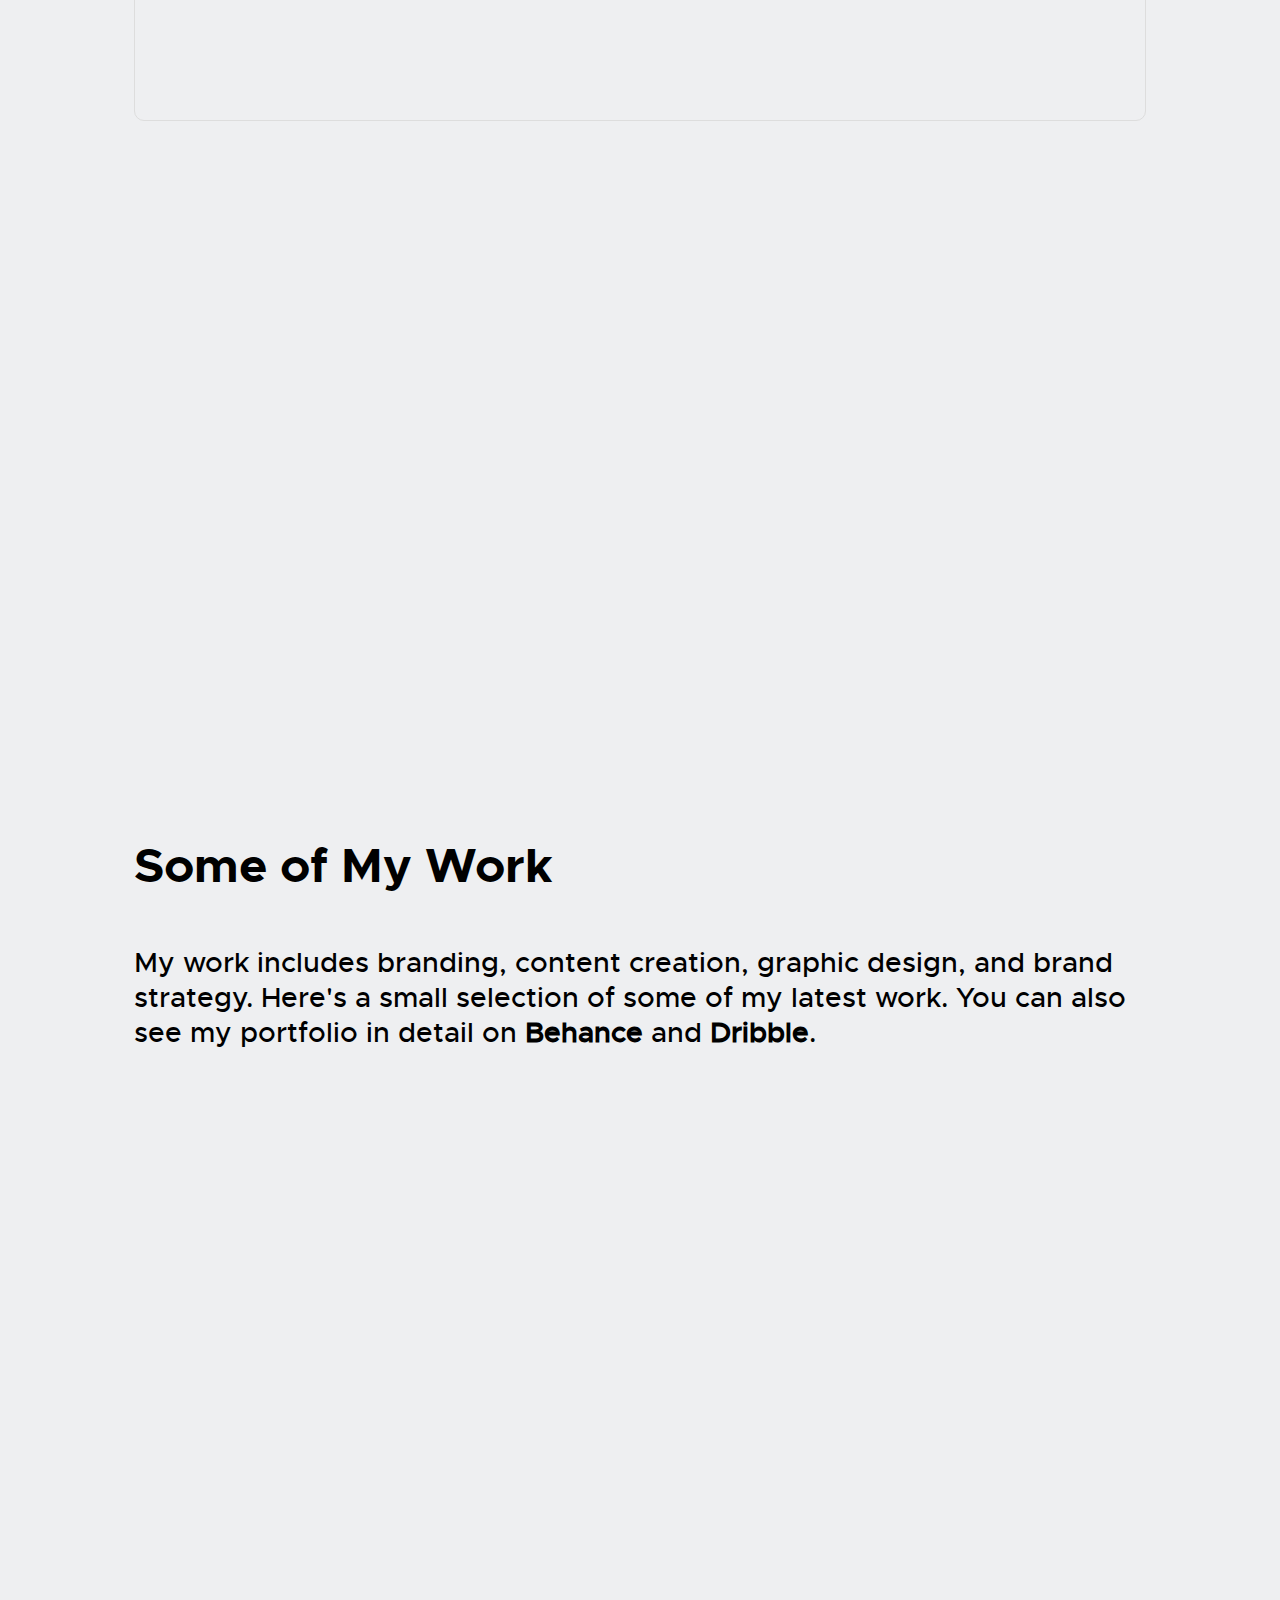
==== commit 70b82adc: "1" ====
--- a/index.html
+++ b/index.html
@@ -61,7 +61,7 @@
           <div class="col-sm-7">
             <div class="hero-text">
               <h1>Hi there, I'm Brian</h1>
-              <p>I'm a freelance graphic designer specializing in logo design, branding, and marketing materials and I'd love to work with you on your project, campaign, or cause.</p>
+              <p>I'm a freelance graphic designer specializing in branding, visual design, and brand strategy and I'd love to work with you on your project, campaign, or cause.</p>
               <a type="button" href="#work" class="btn work-button">See my work <i class="bi bi-arrow-down"></i></a>
             </div>
           </div>
--- a/assets/style.css
+++ b/assets/style.css
@@ -213,12 +213,12 @@
   }
 
   .hero-container h1 {
-    font-size: 3rem;
+    font-size: 40px;
     padding-bottom: 0.75rem;
   }
 
   .hero-container p {
-    font-size: 1.25rem;
+    font-size: 20px;
     padding-bottom: 0.75rem;
   }
 
@@ -270,15 +270,16 @@
     margin-bottom: 1rem;
   }
 
-  .about-container {
+  .about-container .row {
     flex-direction: column-reverse;
+    margin: 3rem 0;
   }
 
   .service-block {
     border: 1px solid #ddd;
     border-radius: 10px;
     -webkit-border-radius: 10px;
-    margin: 0 1rem 1rem;
+    margin: 0 0 1rem;
     padding: 1rem;
   }
 
@@ -309,7 +310,7 @@
   }
 
   .bio-section {
-    margin: 2rem 1rem;
+    margin: 2rem 0;
   }
 
   .bio-section h1 {
@@ -318,7 +319,7 @@
   }
 
   .bio-section p {
-    font-size: 1.25rem;
+    font-size: 20px;
   }
 }
 
@@ -456,7 +457,6 @@
 @media (max-width: 996px) {
   .work-container {
     width: 95%;
-    padding-top: 2.5rem;
     padding-bottom: 2.5rem;
   }
 
@@ -468,6 +468,18 @@
   .work-block p {
     padding-top: .75rem;
     font-size: 1.5rem;
+  }
+
+  .work-block h2 {
+    font-size: 30px;
+  }
+
+  .work-section-title {
+    font-size: 40px;
+  }
+
+  .work-section-text {
+    font-size: 20px;
   }
 }
 
@@ -567,7 +579,7 @@
   }
 
   .email-section p {
-    font-size: 1.25rem;
+    font-size: 20px;
     line-height: 1.75;
     margin-top: 2rem;
   }
@@ -586,7 +598,7 @@
   }
 
   .contact-container h1 {
-    font-size: 48px;
+    font-size: 40px;
   }
 
   .social-buttons {
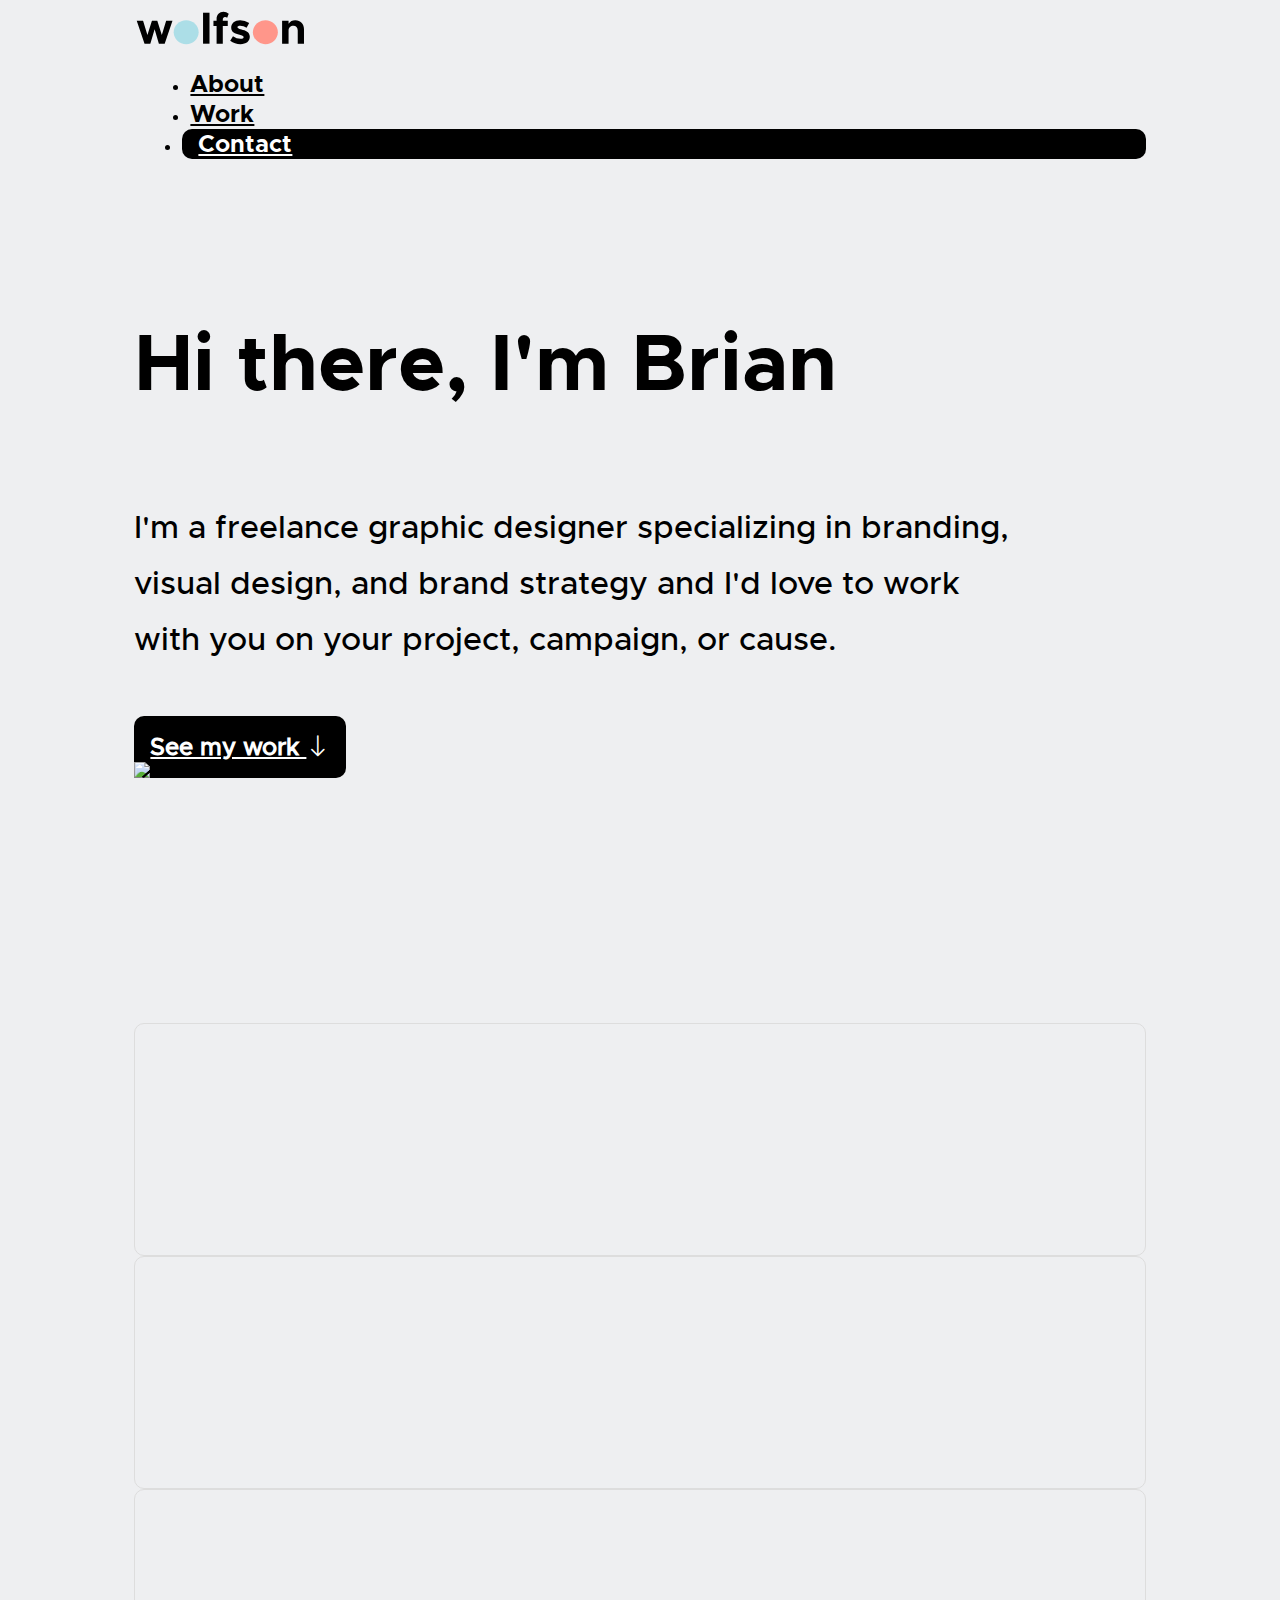
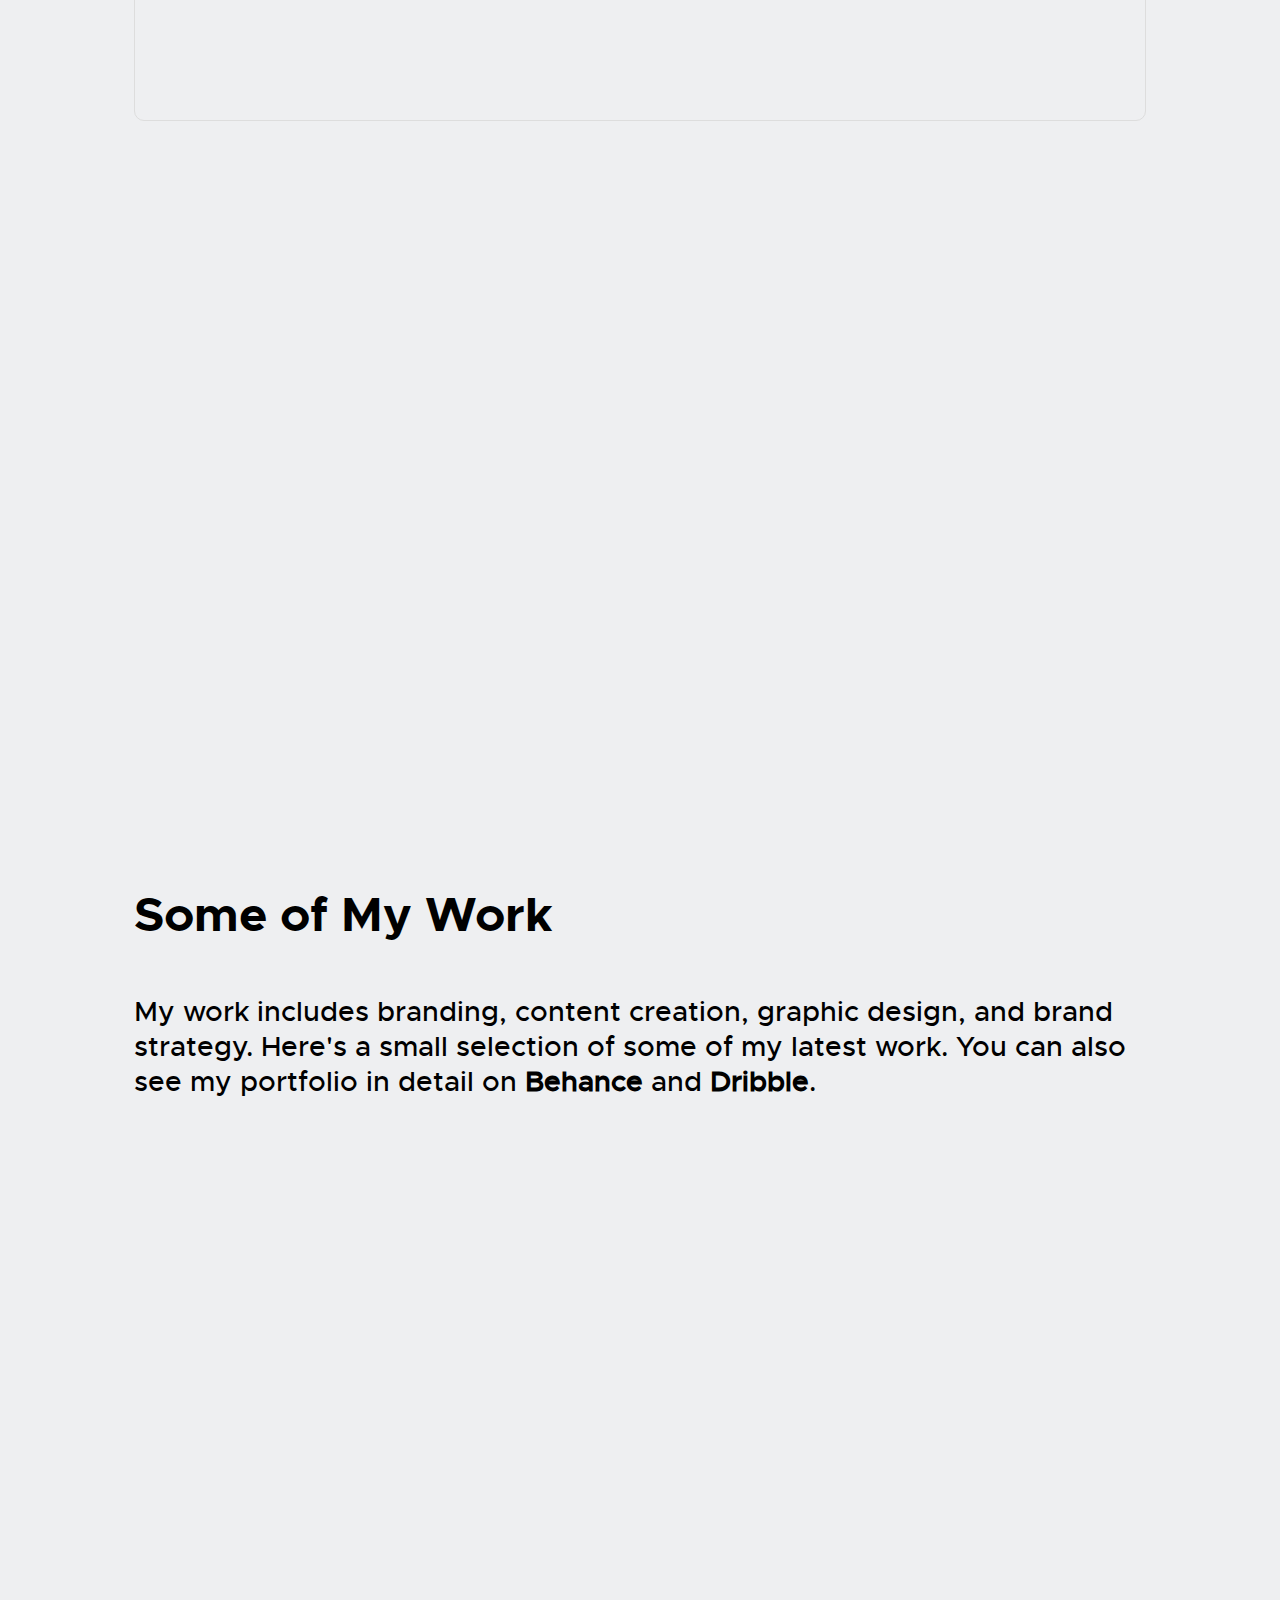
==== commit fe9c0db3: "1" ====
--- a/index.html
+++ b/index.html
@@ -84,7 +84,7 @@
                 <div class="d-flex align-items-center">
                   <div class="flex-shrink-0">
                     <div class="service-icon">
-                      <i class="bi bi-postcard"></i>
+                      <i class="bi bi-palette"></i>
                     </div>
                   </div>
                   <div class="flex-grow-1 service-block-text">
@@ -99,7 +99,7 @@
                   <div class="d-flex align-items-center">
                     <div class="flex-shrink-0">
                       <div class="service-icon">
-                        <i class="bi bi-map"></i>
+                        <i class="bi bi-vector-pen"></i>
                       </div>
                     </div>
                     <div class="flex-grow-1 service-block-text">
@@ -129,7 +129,7 @@
             <div class="bio-section">
               <div data-aos="fade-up">
                 <h1>A Little Bit About Me</h1>
-                <p>Experienced in both politics and design, I can bring a unique skill set, a breadth of knowledge, and a passion for design to your campaign or cause. I’ve previously on a successful Democratic campaign, in both federal and local government, and in the public affairs sector. Currently, I work as the in-house designer at <a target="_blank" class="about-link" href="https://www.jstreet.org">J Street</a>, a progressive non-profit focused on a peaceful resolution to the Israeli-Palestinian conflict.</p>
+                <p>Experienced in both politics and design, I can bring a unique skill set, a breadth of knowledge, and a passion for design to your campaign or cause. I’ve previously worked on a successful Democratic campaign, in both federal and local government, and in the public affairs sector. Currently, I work as the in-house designer at <a target="_blank" class="about-link" href="https://www.jstreet.org">J Street</a>, a progressive non-profit focused on a peaceful resolution to the Israeli-Palestinian conflict.</p>
               </div>
             </div>
           </div>
--- a/assets/style.css
+++ b/assets/style.css
@@ -572,6 +572,8 @@
   .contact-container {
     padding-top: 2.5rem;
     padding-bottom: 2.5rem;
+    width: 95%;
+    padding-bottom: 2.5rem;
   }
 
   .contact-container .col-sm-6 {
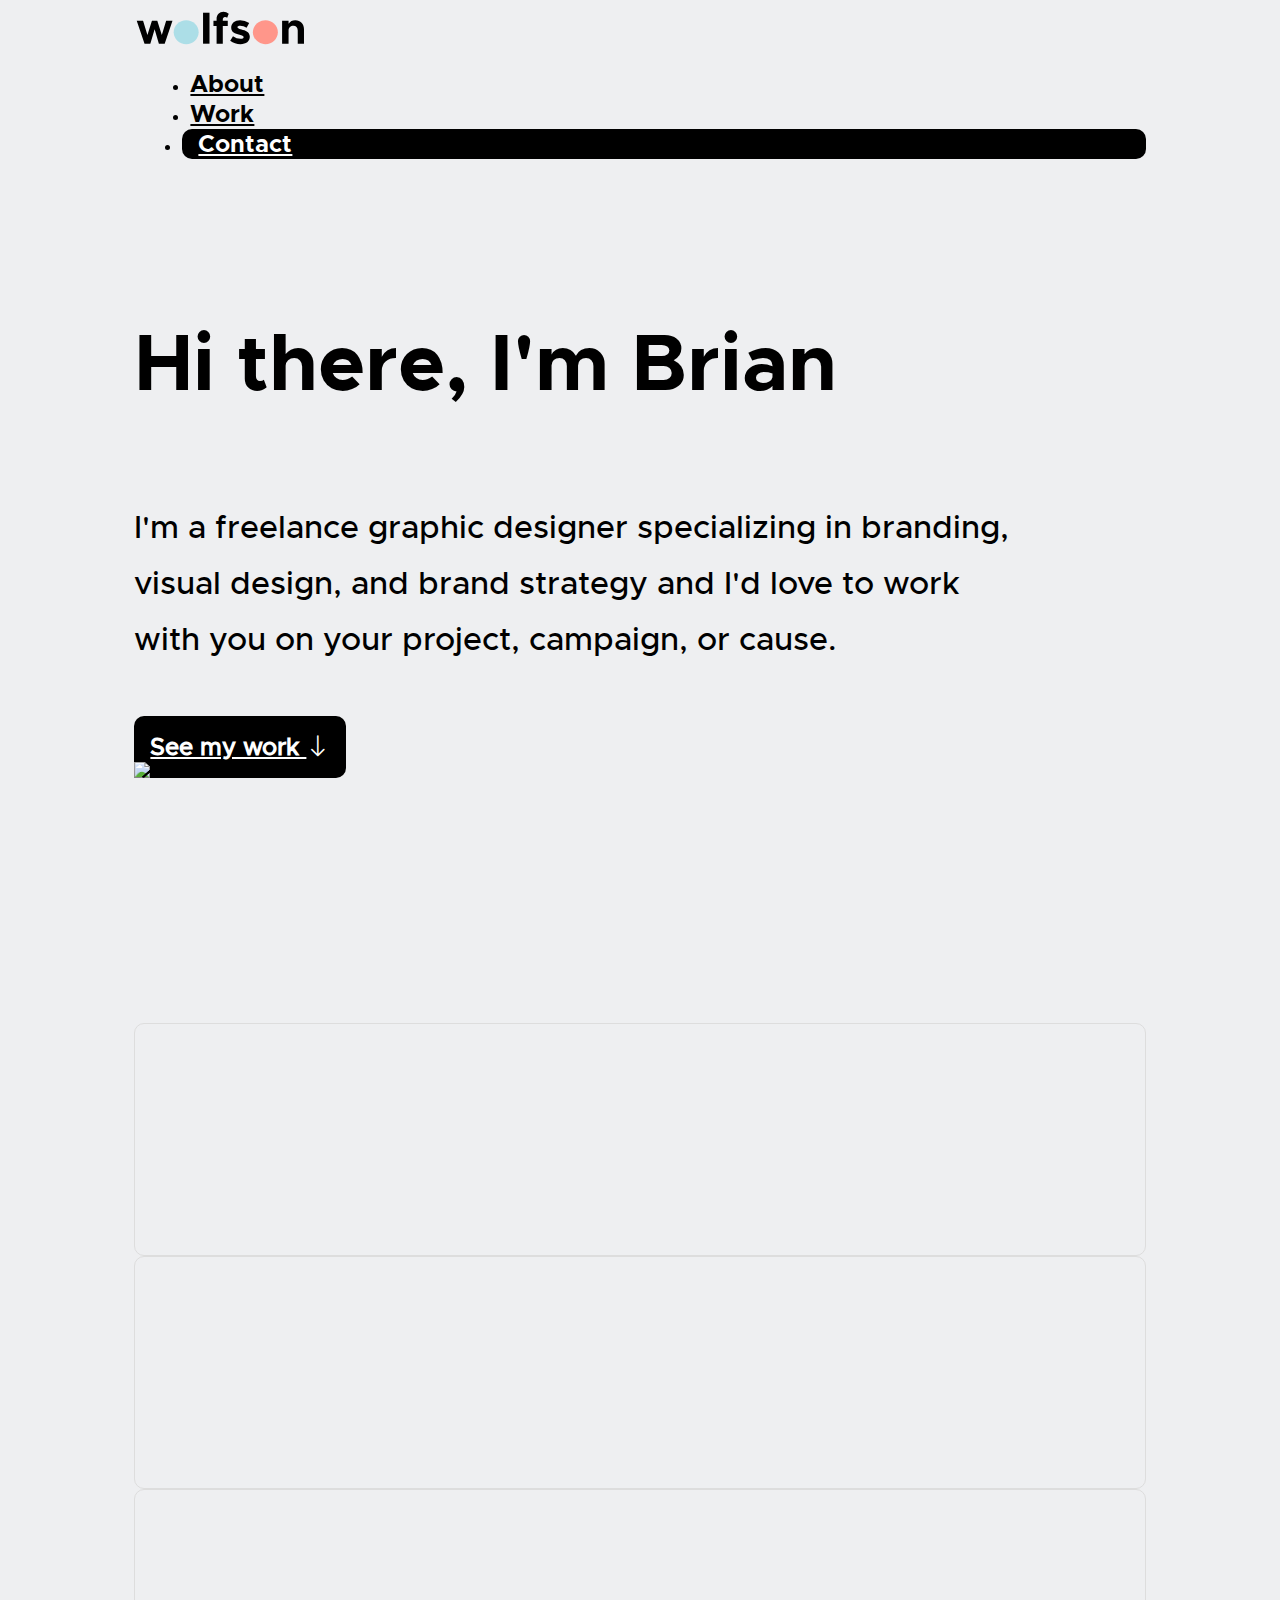
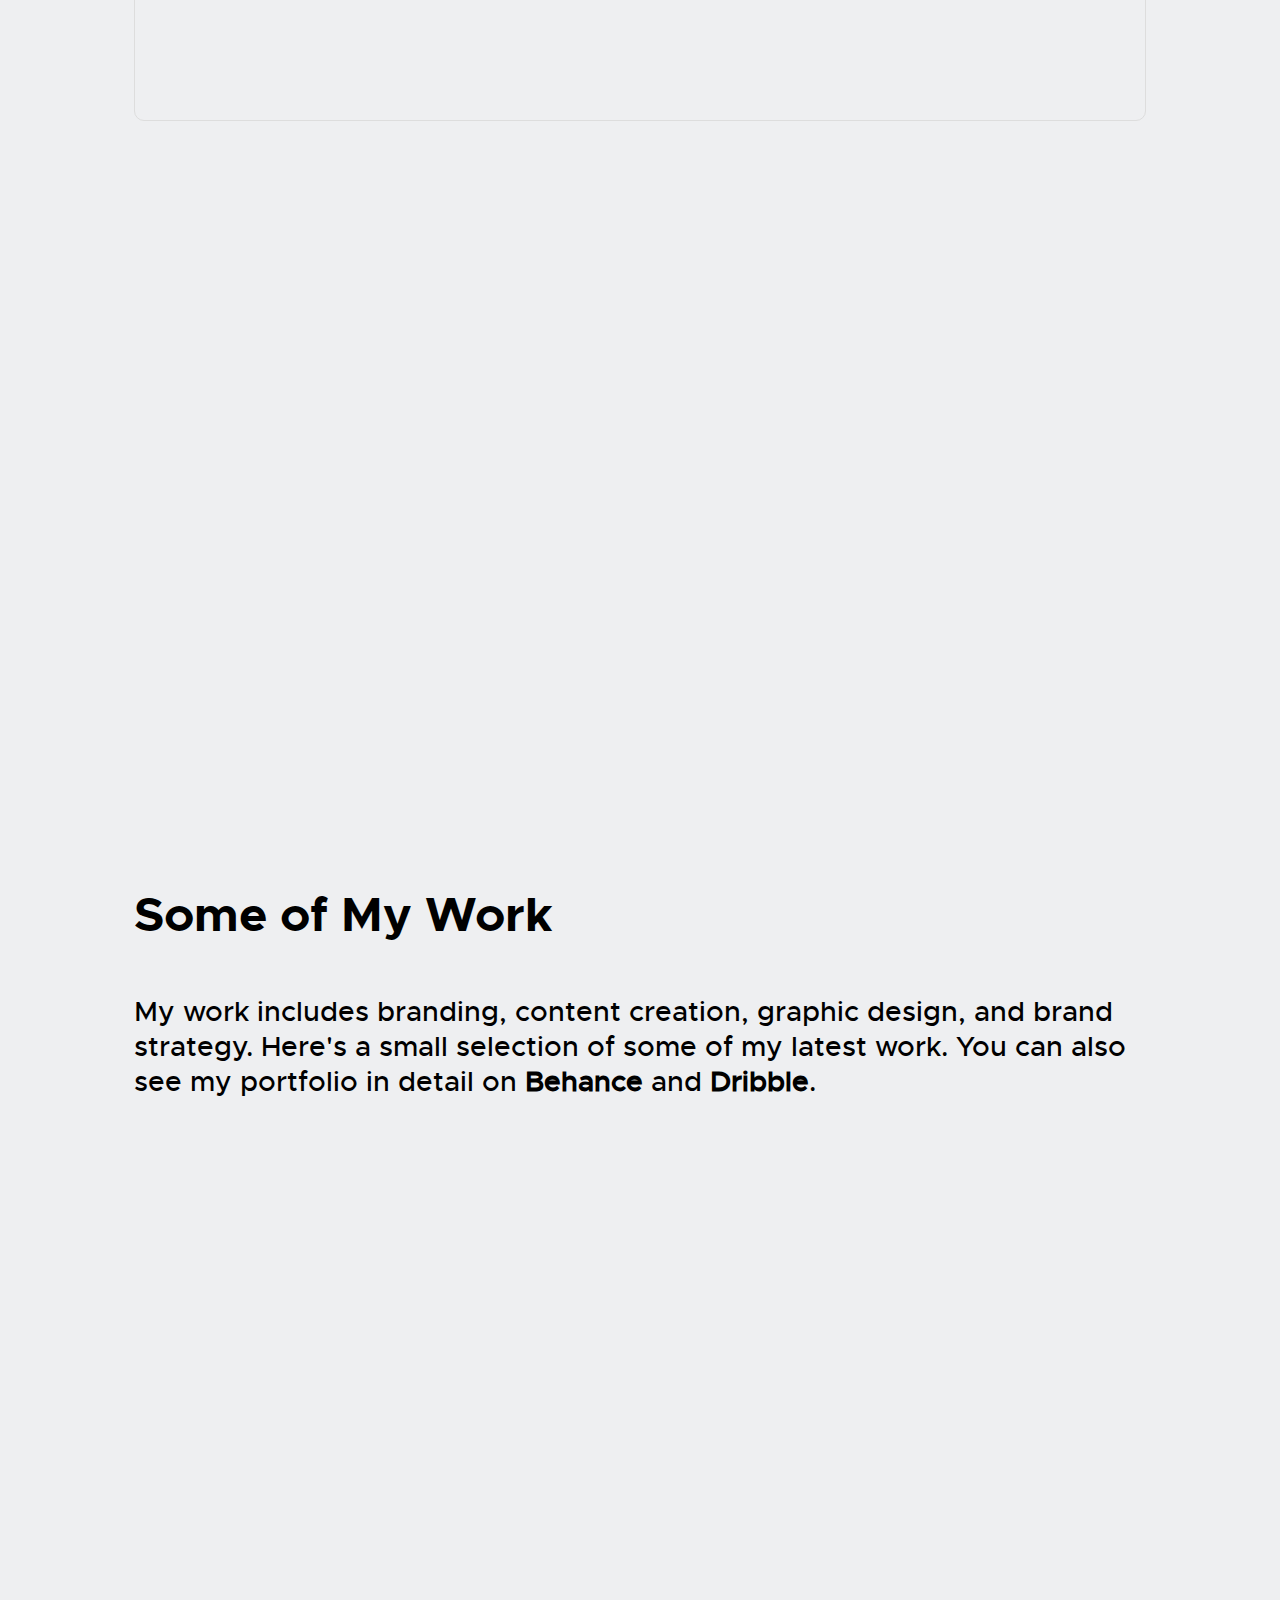
==== commit cfb07f9e: "1" ====
--- a/index.html
+++ b/index.html
@@ -129,7 +129,7 @@
             <div class="bio-section">
               <div data-aos="fade-up">
                 <h1>A Little Bit About Me</h1>
-                <p>Experienced in both politics and design, I can bring a unique skill set, a breadth of knowledge, and a passion for design to your campaign or cause. I’ve previously worked on a successful Democratic campaign, in both federal and local government, and in the public affairs sector. Currently, I work as the in-house designer at <a target="_blank" class="about-link" href="https://www.jstreet.org">J Street</a>, a progressive non-profit focused on a peaceful resolution to the Israeli-Palestinian conflict.</p>
+                <p>Experienced in both politics and design, I can bring a unique skill set, a breadth of knowledge, and a passion for design to your campaign or cause. I’ve previously worked on a successful Democratic campaign, in both federal and local government, and in the public affairs sector. Currently, I work as the in-house designer at J Street, a progressive non-profit focused on a peaceful resolution to the Israeli-Palestinian conflict. <a class="about-link" href="resume.html">See my full resume here.</a></p>
               </div>
             </div>
           </div>
@@ -212,7 +212,7 @@
           <div class="col-sm-6">
             <div data-aos="fade-up" class="email-section">
               <h1>Let's Work Together</h1>
-              <p>Do you have a project or product in mind? Are you a candidate or cause looking for a digital brand? Let's work together! Send me an email at <a href="mailto:brian@brianwolfson.com" target="_blank">brian@brianwolfson.com</a></p>
+              <p>Do you have a project or product in mind? Are you a candidate or cause looking for a digital brand? Let's work together! Send me an email at <a href="mailto:hello@brianwolfson.com" target="_blank">brian@brianwolfson.com</a></p>
 
               <a class="back-top" href="#top">Back to top <i class="bi bi-arrow-up"></i></a>
             </div>
--- a/assets/style.css
+++ b/assets/style.css
@@ -439,7 +439,7 @@
 }
 
 .work-description h2 {
-  font-size: 2.25rem;
+  font-size: 2rem;
   line-height: 1.4;
 }
 
@@ -691,6 +691,77 @@
   }
 }
 
+/* Resume Section */
+
+@media (min-width: 996px) {
+  .resume-wrapper {
+    margin-top: 5rem;
+  }
+
+  .resume-wrapper h1 {
+    font-size: 48px;
+    padding-bottom: 1rem;
+  }
+
+  .resume-wrapper h2 {
+    font-size: 40px;
+  }
+
+  .resume-wrapper p {
+    font-size: 1.75rem;
+  }
+
+  .bio-container .col-sm-9 {
+    padding-left: 5rem;
+  }
+
+  .experience-container {
+    padding: 5rem 0;
+  }
+
+  .exp-row {
+    padding-top: 2rem;
+    padding-bottom: 2rem;
+  }
+
+  .exp-row .col-sm-2 {
+    align-items: center;
+    justify-content: center;
+  }
+
+  .exp-row h3 {
+    font-size: 36px;
+  }
+
+  .exp-row {
+    font-size: 18px;
+  }
+}
+
+.exp-row ul {
+  list-style: none;
+  padding-left: 0;
+}
+
+.exp-row li {
+  position: relative;
+  padding-left: 20px;
+}
+
+.exp-row li::before {
+  content: '';
+  width: 1rem;
+  height: 1rem;
+  position: absolute;
+  background-image: url('img/bullet.png');
+  background-size: contain;
+  background-position: center;
+  background-repeat: no-repeat;
+  left: 0;
+  top: 50%;
+  transform: translateY(-50%);
+}
+
 /* CONTAINER RESIZE */
 
 @media (min-width: 996px) {
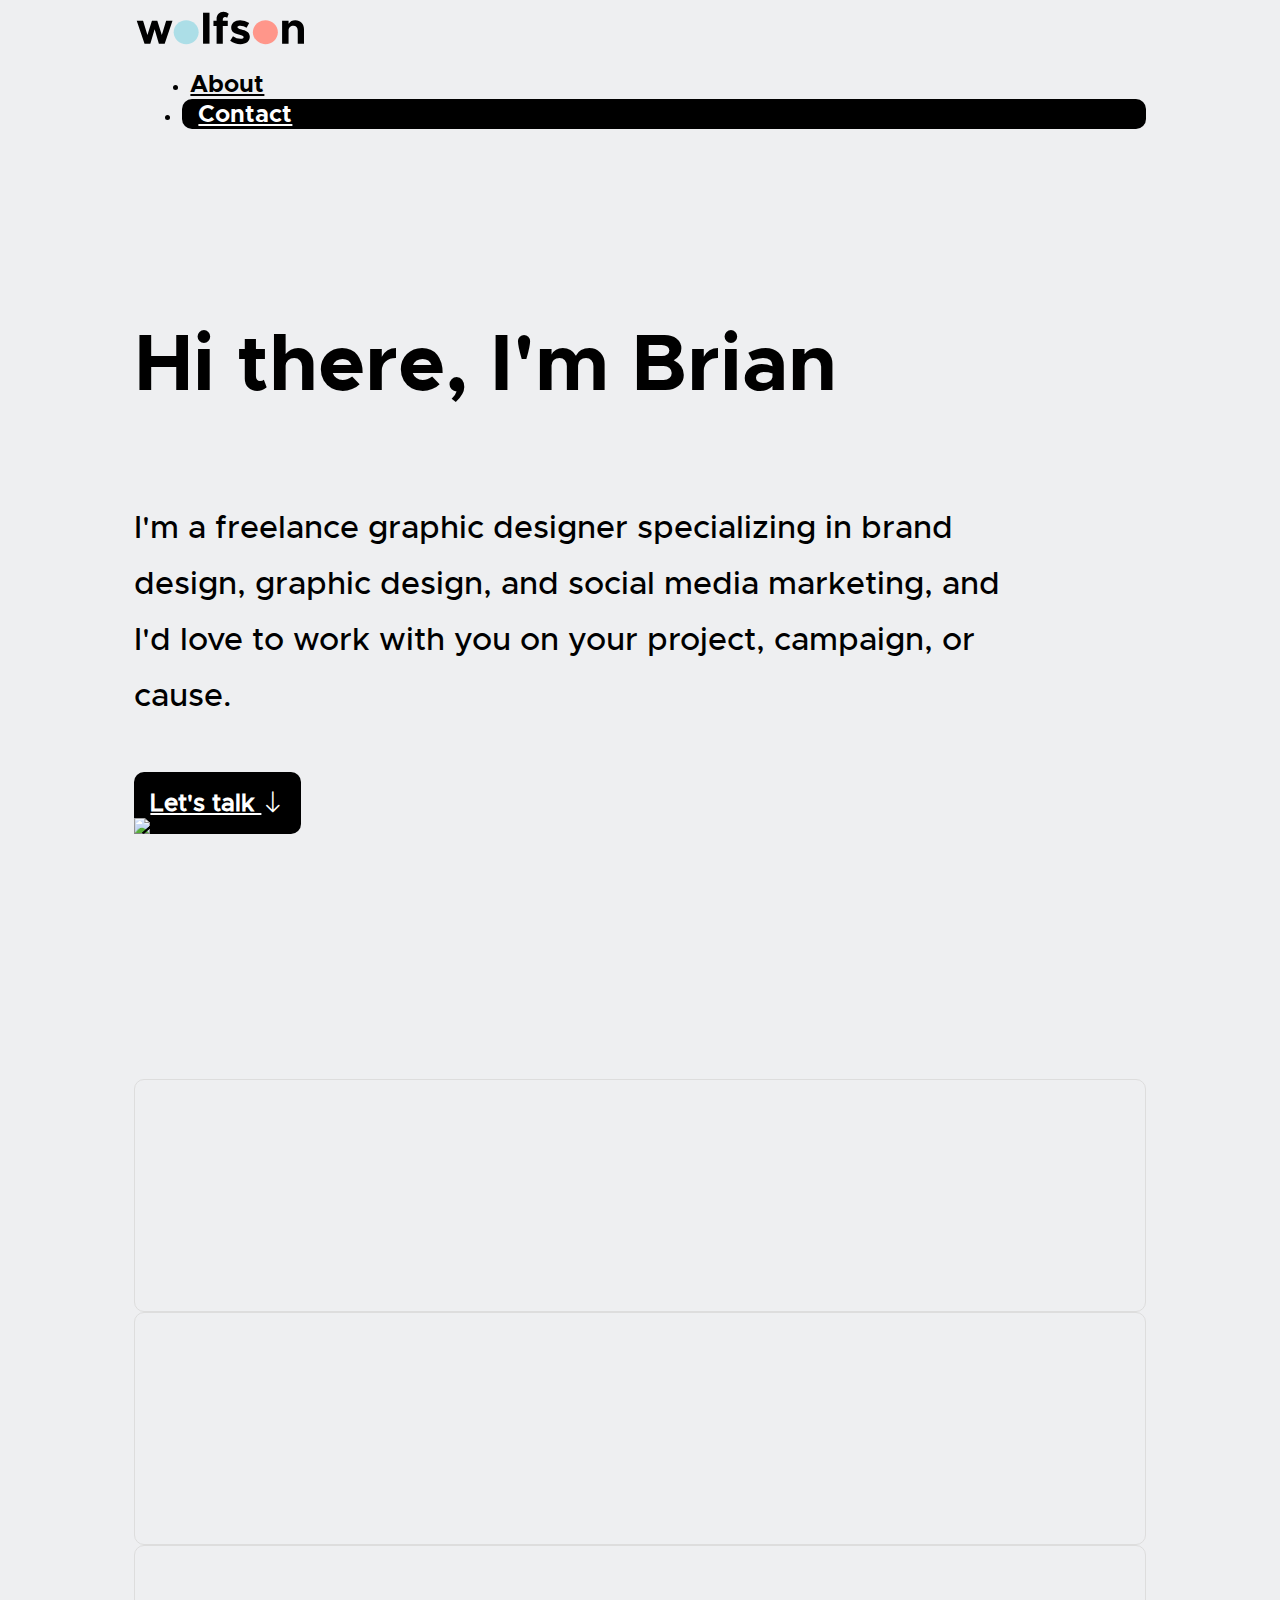
==== commit dae2c502: "1" ====
--- a/index.html
+++ b/index.html
@@ -33,7 +33,7 @@
 
     <nav class="navbar navbar-expand mx-auto">
       <div class="navbar-container container-fluid">
-        <a class="navbar-brand" href="#">
+        <a class="navbar-brand" href="https://brianwolfson.com">
           <img src="assets/img/fullcolorlogo.svg" height="40" alt="Brian Wolfson Logo">
         </a>
         <div class="collapse navbar-collapse" id="navbarSupportedContent">
@@ -41,10 +41,10 @@
             <li class="nav-item">
               <a class="nav-link link-underline" href="#about">About</a>
             </li>
-            <li class="nav-item">
+            <!--<li class="nav-item">
               <a class="nav-link link-underline" href="#work">Work</a>
             </li>
-            <!--<li class="nav-item">
+            <li class="nav-item">
               <a class="nav-link link-underline" href="#test">Testimonials</a>
             </li>-->
             <li class="nav-item nav-contact-button">
@@ -61,8 +61,8 @@
           <div class="col-sm-7">
             <div class="hero-text">
               <h1>Hi there, I'm Brian</h1>
-              <p>I'm a freelance graphic designer specializing in branding, visual design, and brand strategy and I'd love to work with you on your project, campaign, or cause.</p>
-              <a type="button" href="#work" class="btn work-button">See my work <i class="bi bi-arrow-down"></i></a>
+              <p>I'm a freelance graphic designer specializing in brand design, graphic design, and social media marketing, and I'd love to work with you on your project, campaign, or cause.</p>
+              <a type="button" href="#contact" class="btn work-button">Let's talk <i class="bi bi-arrow-down"></i></a>
             </div>
           </div>
           <div class="col-sm-5">
@@ -88,7 +88,7 @@
                     </div>
                   </div>
                   <div class="flex-grow-1 service-block-text">
-                    <h1>Branding</h1>
+                    <h1>Brand Design</h1>
                   </div>
                 </div>
               </div>
@@ -103,7 +103,7 @@
                       </div>
                     </div>
                     <div class="flex-grow-1 service-block-text">
-                      <h1>Visual Design</h1>
+                      <h1>Graphic Design</h1>
                     </div>
                   </div>
                 </div>
@@ -114,11 +114,11 @@
                   <div class="d-flex align-items-center">
                     <div class="flex-shrink-0">
                       <div class="service-icon">
-                        <i class="bi bi-signpost-2"></i>
+                        <i class="bi bi-person-fill"></i>
                       </div>
                     </div>
                     <div class="flex-grow-1 service-block-text">
-                      <h1>Brand Strategy</h1>
+                      <h1>Social Media Marketing</h1>
                     </div>
                   </div>
                 </div>
@@ -129,7 +129,7 @@
             <div class="bio-section">
               <div data-aos="fade-up">
                 <h1>A Little Bit About Me</h1>
-                <p>Experienced in both politics and design, I can bring a unique skill set, a breadth of knowledge, and a passion for design to your campaign or cause. I’ve previously worked on a successful Democratic campaign, in both federal and local government, and in the public affairs sector. Currently, I work as the in-house designer at J Street, a progressive non-profit focused on a peaceful resolution to the Israeli-Palestinian conflict. <a class="about-link" href="resume.html">See my full resume here.</a></p>
+                <p>Experienced in both politics and design, I can bring a unique skill set, a breadth of knowledge, and a passion for design to your campaign or cause. I’ve previously worked on a successful Democratic campaign, in both federal and local government, and in the public affairs sector. Currently, I work as the in-house designer at J Street, a progressive non-profit focused on a peaceful resolution to the Israeli-Palestinian conflict. <a class="about-link" href="assets/WolfsonBrianResume.pdf">See my full resume here.</a></p>
               </div>
             </div>
           </div>
@@ -137,7 +137,7 @@
       </div>
     </div>
 
-    <div class="work-wrapper" id="work">
+    <!-- <div class="work-wrapper" id="work">
       <div class="work-container container-fluid">
         <h1 class="work-section-title">Some of My Work</h1>
         <p class="work-section-text">My work includes branding, content creation, graphic design, and brand strategy. Here's a small selection of some of my latest work. You can also see my portfolio in detail on <a target="_blank" class="about-link" href="https://www.behance.net/wolfsonbs">Behance</a> and <a target="_blank" class="about-link" href="https://dribbble.com/brianwolfson">Dribble</a>.</p>
@@ -186,7 +186,7 @@
 
         </div>
       </div>
-    </div>
+    </div> -->
 
     <!--<div class="testimonial-wrapper" id="test">
     	<div class="testimonial-container container-fluid">
@@ -223,6 +223,14 @@
               <h1>Let's Connect</h1>
               <div class="social-buttons">
                 <div class="social-link">
+                  <a target="_blank" href="https://www.behance.net/wolfsonbs"><i class="bi bi-behance"></i></a>
+                </div>
+
+                <div class="social-link">
+                  <a target="_blank" href="https://dribbble.com/brianwolfson"><i class="bi bi-dribbble"></i></a>
+                </div>
+
+                <div class="social-link">
                   <a target="_blank" href="https://twitter.com/wolfsonbs"><i class="bi bi-twitter"></i></a>
                 </div>
 
@@ -231,11 +239,7 @@
                 </div>
 
                 <div class="social-link">
-                  <a target="_blank" href="https://www.behance.net/wolfsonbs"><i class="bi bi-behance"></i></a>
-                </div>
-
-                <div class="social-link">
-                  <a target="_blank" href="https://dribbble.com/brianwolfson"><i class="bi bi-dribbble"></i></a>
+                  <a target="_blank" href="https://www.instagram.com/by.wolfsonb/"><i class="bi bi-instagram"></i></a>
                 </div>
               </div>
             </div>
--- a/assets/style.css
+++ b/assets/style.css
@@ -724,17 +724,8 @@
     padding-bottom: 2rem;
   }
 
-  .exp-row .col-sm-2 {
-    align-items: center;
-    justify-content: center;
-  }
-
   .exp-row h3 {
     font-size: 36px;
-  }
-
-  .exp-row {
-    font-size: 18px;
   }
 }
 
